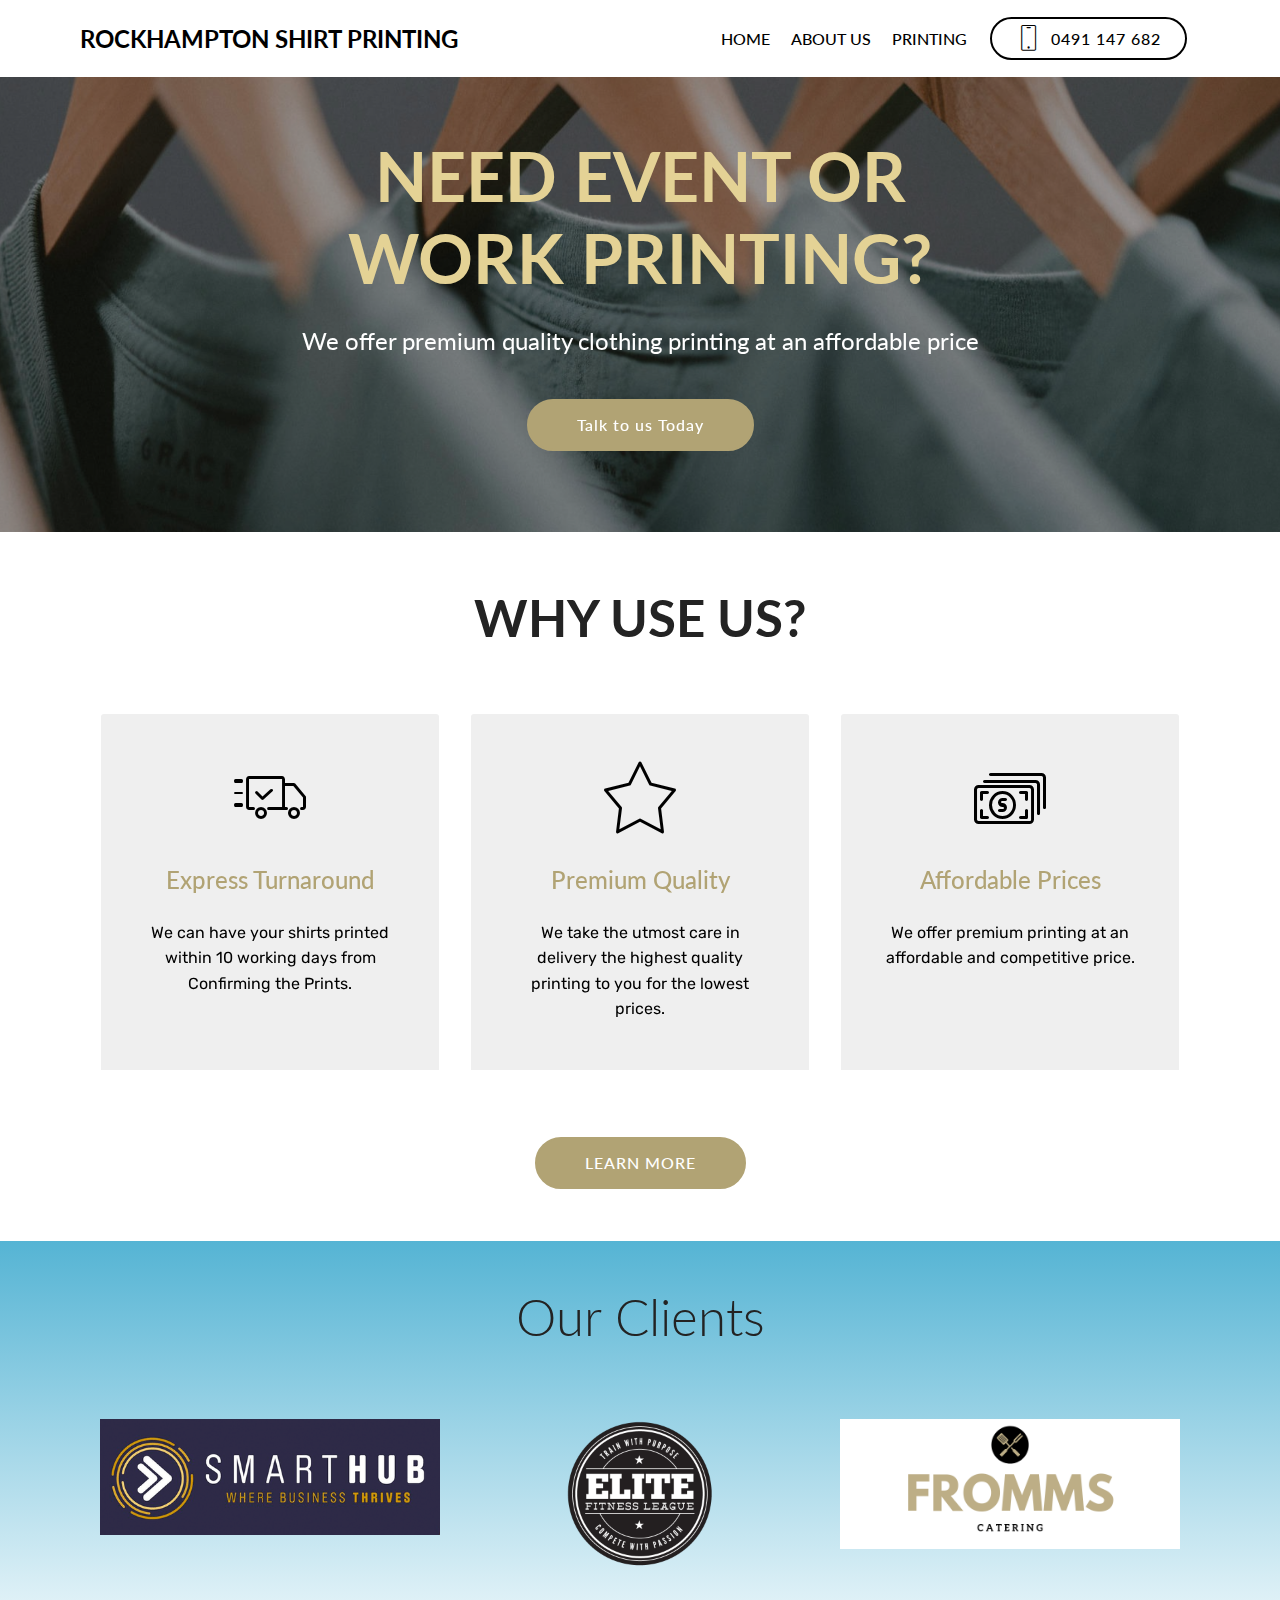
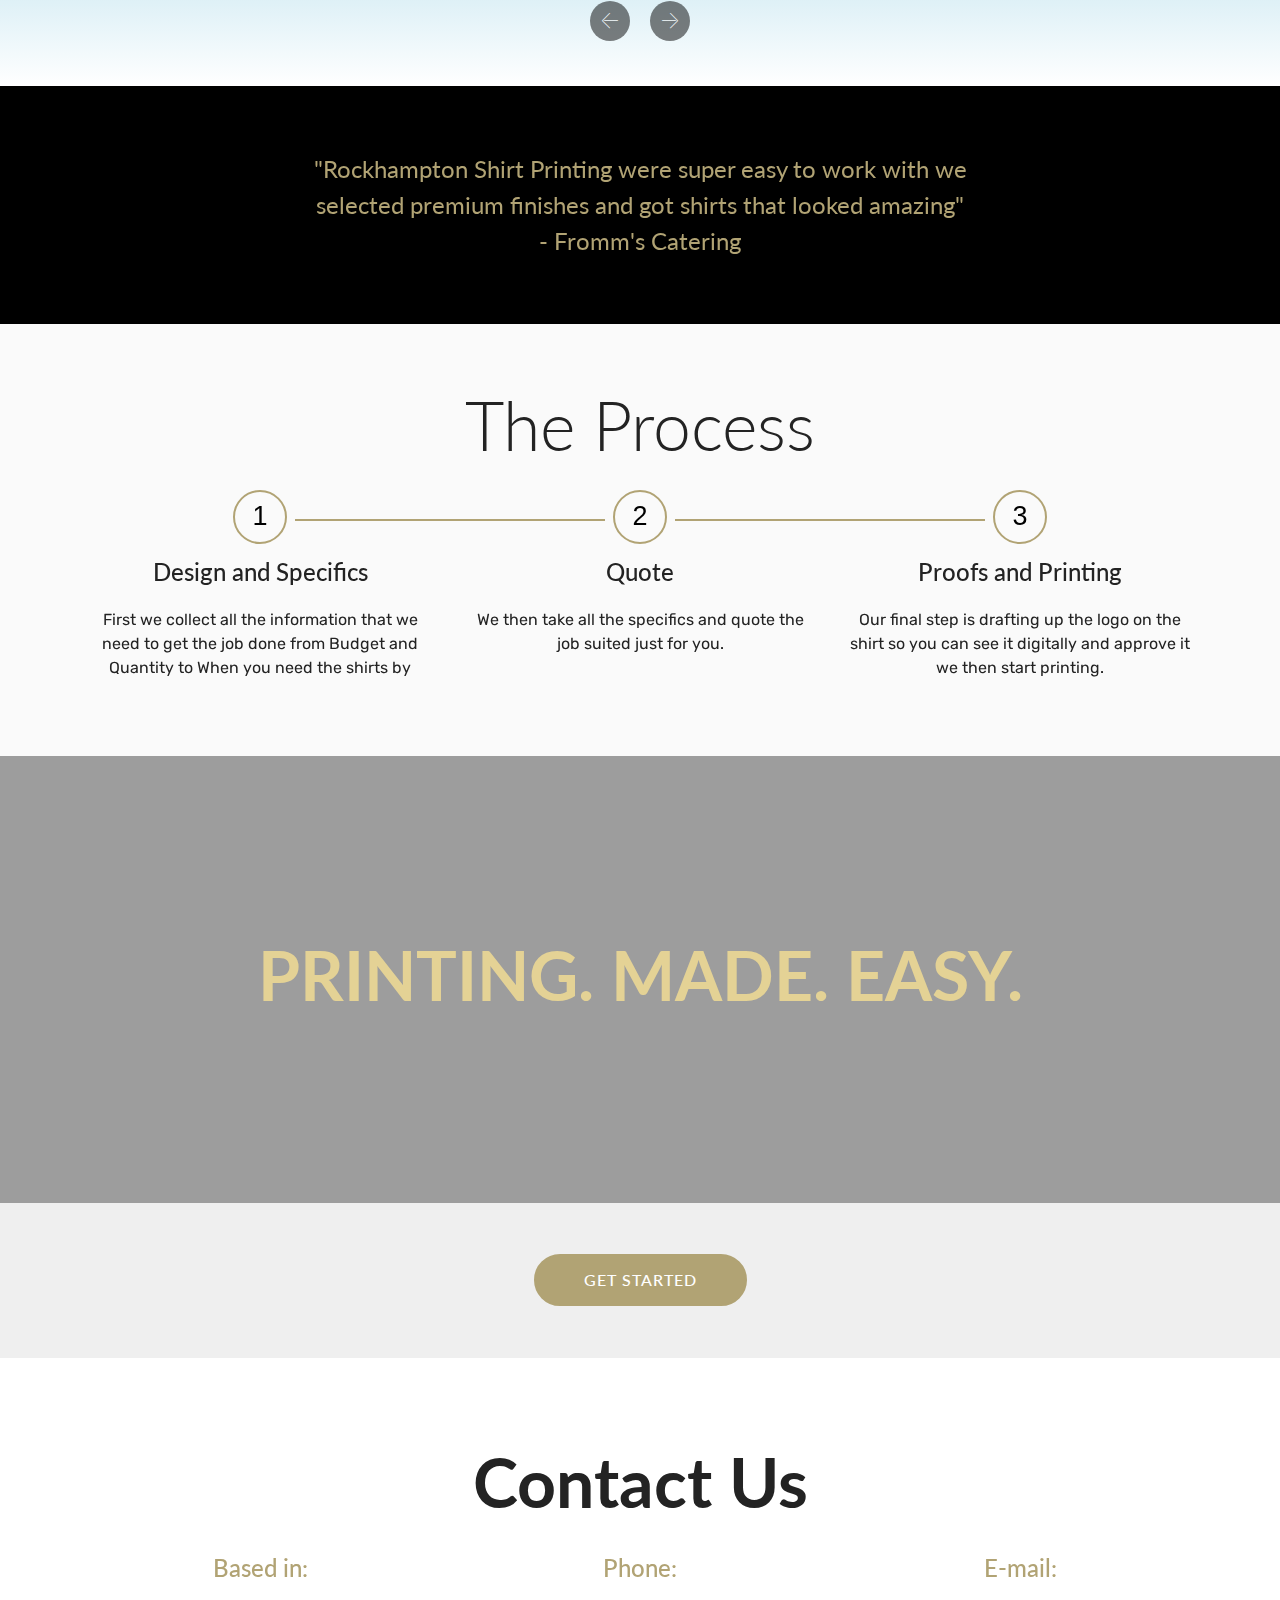
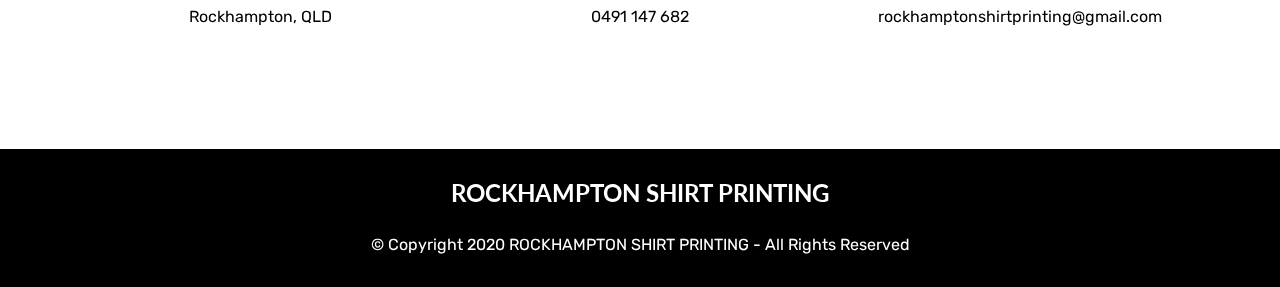
==== home.html @ bf36e2a6 "create github pages" ====
<!DOCTYPE html>
<html  >
<head>
  <!-- Site made with Mobirise Website Builder v4.10.5, https://mobirise.com -->
  <meta charset="UTF-8">
  <meta http-equiv="X-UA-Compatible" content="IE=edge">
  <meta name="generator" content="Mobirise v4.10.5, mobirise.com">
  <meta name="viewport" content="width=device-width, initial-scale=1, minimum-scale=1">
  <link rel="shortcut icon" href="assets/images/cream-with-cassette-tape-music-logo-2-128x128.png" type="image/x-icon">
  <meta name="description" content="Rockhampton Shirt printing we offer premium quality clothing printing at an affordable price. ">
  
  <title>Home</title>
  <link rel="stylesheet" href="assets/web/assets/mobirise-icons/mobirise-icons.css">
  <link rel="stylesheet" href="assets/tether/tether.min.css">
  <link rel="stylesheet" href="assets/bootstrap/css/bootstrap.min.css">
  <link rel="stylesheet" href="assets/bootstrap/css/bootstrap-grid.min.css">
  <link rel="stylesheet" href="assets/bootstrap/css/bootstrap-reboot.min.css">
  <link rel="stylesheet" href="assets/socicon/css/styles.css">
  <link rel="stylesheet" href="assets/dropdown/css/style.css">
  <link rel="stylesheet" href="assets/theme/css/style.css">
  <link rel="stylesheet" href="assets/mobirise/css/mbr-additional.css" type="text/css">
  
  
  
</head>
<body>
  <section class="menu cid-rQZHAtZtnI" once="menu" id="menu2-0">

    

    <nav class="navbar navbar-expand beta-menu navbar-dropdown align-items-center navbar-fixed-top navbar-toggleable-sm">
        <button class="navbar-toggler navbar-toggler-right" type="button" data-toggle="collapse" data-target="#navbarSupportedContent" aria-controls="navbarSupportedContent" aria-expanded="false" aria-label="Toggle navigation">
            <div class="hamburger">
                <span></span>
                <span></span>
                <span></span>
                <span></span>
            </div>
        </button>
        <div class="menu-logo">
            <div class="navbar-brand">
                
                <span class="navbar-caption-wrap"><a class="navbar-caption text-black display-5" href="tel:0491147682">
                        ROCKHAMPTON SHIRT PRINTING</a></span>
            </div>
        </div>
        <div class="collapse navbar-collapse" id="navbarSupportedContent">
            <ul class="navbar-nav nav-dropdown" data-app-modern-menu="true"><li class="nav-item">
                    <a class="nav-link link text-black display-4" href="index.html">
                        HOME</a>
                </li><li class="nav-item">
                    <a class="nav-link link text-black display-4" href="page1.html">
                        ABOUT US</a>
                </li><li class="nav-item"><a class="nav-link link text-black display-4" href="printing.html">PRINTING</a></li></ul>
            <div class="navbar-buttons mbr-section-btn"><a class="btn btn-sm btn-black-outline display-4" href="tel:0491147682">
                    <span class="btn-icon mbri-mobile mbr-iconfont mbr-iconfont-btn">
                    </span>0491 147 682</a></div>
        </div>
    </nav>
</section>

<section class="engine"><a href="https://mobirise.info/z">best html templates</a></section><section class="cid-rQZVCjP8je mbr-parallax-background" id="header2-4">

    

    <div class="mbr-overlay" style="opacity: 0.4; background-color: rgb(0, 0, 0);"></div>

    <div class="container align-center">
        <div class="row justify-content-md-center">
            <div class="mbr-white col-md-10">
                <h1 class="mbr-section-title mbr-bold pb-3 mbr-fonts-style display-1">NEED EVENT OR <br>WORK PRINTING?</h1>
                
                <p class="mbr-text pb-3 mbr-fonts-style display-5">
                    We offer premium quality clothing printing at an affordable price</p>
                <div class="mbr-section-btn"><a class="btn btn-md btn-danger display-4" href="tel:0491147682">Talk to us Today</a></div>
            </div>
        </div>
    </div>
    
</section>

<section class="mbr-section content4 cid-rTy9RBzNFm" id="content4-12">

    

    <div class="container">
        <div class="media-container-row">
            <div class="title col-12 col-md-8">
                <h2 class="align-center pb-3 mbr-fonts-style display-2"><strong>
                    WHY USE US?</strong></h2>
                
                
            </div>
        </div>
    </div>
</section>

<section class="features6 cid-rTy9Dcoib4" id="features6-11">
    
    

    
    <div class="container">
        <div class="media-container-row">

            <div class="card p-3 col-12 col-md-6 col-lg-4">
                <div class="card-img pb-3">
                    <span class="mbr-iconfont mbri-delivery" style="color: rgb(0, 0, 0); fill: rgb(0, 0, 0);"></span>
                </div>
                <div class="card-box">
                    <h4 class="card-title py-3 mbr-fonts-style display-5">
                        Express Turnaround</h4>
                    <p class="mbr-text mbr-fonts-style display-7">
                       We can have your shirts printed within 10 working days from Confirming the Prints.<br><br></p>
                </div>
            </div>

            <div class="card p-3 col-12 col-md-6 col-lg-4">
                <div class="card-img pb-3">
                    <span class="mbr-iconfont mbri-star" style="color: rgb(0, 0, 0); fill: rgb(0, 0, 0);"></span>
                </div>
                <div class="card-box">
                    <h4 class="card-title py-3 mbr-fonts-style display-5">
                        Premium Quality</h4>
                    <p class="mbr-text mbr-fonts-style display-7">
                       We take the utmost care in delivery the highest quality printing to you for the lowest prices.
                    </p>
                </div>
            </div>

            <div class="card p-3 col-12 col-md-6 col-lg-4">
                <div class="card-img pb-3">
                    <span class="mbr-iconfont mbri-cash" style="color: rgb(0, 0, 0); fill: rgb(0, 0, 0);"></span>
                </div>
                <div class="card-box">
                    <h4 class="card-title py-3 mbr-fonts-style display-5">
                        Affordable Prices</h4>
                    <p class="mbr-text mbr-fonts-style display-7">We offer premium printing at an affordable and competitive price.<br><br><br></p>
                </div>
            </div>

            

        </div>

    </div>

</section>

<section class="mbr-section content8 cid-rVrhSCXy9t" id="content8-14">

    

    <div class="container">
        <div class="media-container-row title">
            <div class="col-12 col-md-8">
                <div class="mbr-section-btn align-center"><a class="btn btn-danger display-4" href="page1.html">LEARN MORE</a></div>
            </div>
        </div>
    </div>
</section>

<section class="clients cid-rR0kX2ROZp" data-interval="false" id="clients-a">
      

    
        <div class="container mb-5">
            <div class="media-container-row">
                <div class="col-12 align-center">
                    <h2 class="mbr-section-title pb-3 mbr-fonts-style display-2">
                        Our Clients
                    </h2>
                    
                </div>
            </div>
        </div>

    <div class="container">
        <div class="carousel slide" role="listbox" data-pause="true" data-keyboard="false" data-ride="false" data-interval="false">
            <div class="carousel-inner" data-visible="3">
                
                
                
                
                
            <div class="carousel-item ">
                    <div class="media-container-row">
                        <div class="col-md-12">
                            <div class="wrap-img ">
                                <img src="assets/images/smarthub-logo-500x171.png" class="img-responsive clients-img" alt="" title="">
                            </div>
                        </div>
                    </div>
                </div><div class="carousel-item ">
                    <div class="media-container-row">
                        <div class="col-md-12">
                            <div class="wrap-img ">
                                <img src="assets/images/elite-fitness-league-logo-450x450.png" class="img-responsive clients-img" alt="" title="">
                            </div>
                        </div>
                    </div>
                </div><div class="carousel-item ">
                    <div class="media-container-row">
                        <div class="col-md-12">
                            <div class="wrap-img ">
                                <img src="assets/images/fromms-1-820x312.png" class="img-responsive clients-img" alt="" title="">
                            </div>
                        </div>
                    </div>
                </div></div>
            <div class="carousel-controls">
                <a data-app-prevent-settings="" class="carousel-control carousel-control-prev" role="button" data-slide="prev">
                    <span aria-hidden="true" class="mbri-left mbr-iconfont"></span>
                    <span class="sr-only">Previous</span>
                </a>
                <a data-app-prevent-settings="" class="carousel-control carousel-control-next" role="button" data-slide="next">
                    <span aria-hidden="true" class="mbri-right mbr-iconfont"></span>
                    <span class="sr-only">Next</span>
                </a>
            </div>
        </div>
    </div>
</section>

<section class="mbr-section article content10 cid-rR01tfaq3D" id="content10-5">
    
     

    <div class="container">
        <div class="inner-container" style="width: 66%;">
            <hr class="line" style="width: 43%;">
            <div class="section-text align-center mbr-white mbr-fonts-style display-5">
                    "Rockhampton Shirt Printing were super easy to work with we selected premium finishes and got shirts that looked amazing"<br>- Fromm's Catering</div>
            <hr class="line" style="width: 43%;">
        </div>
    </div>
</section>

<section class="step2 cid-rR01H2SzMa mbr-parallax-background" id="step2-7">

    

    <div class="mbr-overlay" style="opacity: 0.7; background-color: rgb(255, 255, 255);">
    </div>
    
    <div class="container">
        <h2 class="mbr-section-title pb-3 mbr-fonts-style align-center display-1">The Process</h2>
        
        <div class="step-container row justify-content-center">
            <div class="card col-12 col-md-4 separline">
                <div class="step-element">
                    <div class="step-wrapper pb-3">
                        <h3 class="step d-flex align-items-center justify-content-center m-auto">
                            1
                        </h3>
                    </div>          
                    <div class="step-text-content align-center">
                        <h4 class="mbr-step-title pb-3 mbr-fonts-style display-5">Design and Specifics</h4>
                        <p class="mbr-step-text mbr-fonts-style display-7">
                            First we collect all the information that we need to get the job done from Budget and Quantity to When you need the shirts by</p>
                    </div>
                </div>
            </div>

            <div class="card col-12 separline col-md-4">
                <div class="step-element">
                    <div class="step-wrapper pb-3">
                        <h3 class="step d-flex align-items-center justify-content-center m-auto">
                            2
                        </h3>
                    </div>          
                    <div class="step-text-content align-center">
                        <h4 class="mbr-step-title pb-3 mbr-fonts-style display-5">Quote</h4>
                        <p class="mbr-step-text mbr-fonts-style display-7">
                            We then take all the specifics and quote the job suited just for you.</p>
                    </div>
                </div>
            </div>

            <div class="card col-md-4 col-12 separline last-child">
                <div class="step-element">
                    <div class="step-wrapper pb-3">
                        <h3 class="step d-flex align-items-center justify-content-center m-auto">
                            3
                        </h3>
                    </div>          
                    <div class="step-text-content align-center">
                        <h4 class="mbr-step-title pb-3 mbr-fonts-style display-5">Proofs and Printing</h4>
                        <p class="mbr-step-text mbr-fonts-style display-7">Our final step is drafting up the logo on the shirt so you can see it digitally and approve it we then start printing.</p>
                    </div>
                </div>
            </div>

            
            
            
            
            
            
            
            
            
            
            
        </div>
    </div>
</section>

<section class="header1 cid-rVrmODkvET mbr-parallax-background" id="header1-18">

    

    <div class="mbr-overlay" style="opacity: 0.4; background-color: rgb(35, 35, 35);">
    </div>

    <div class="container">
        <div class="row justify-content-md-center">
            <div class="mbr-white col-md-10">
                <h1 class="mbr-section-title align-center mbr-bold pb-3 mbr-fonts-style display-1"><br><br>PRINTING. MADE. EASY.<br><br><br></h1>
                
                
                
            </div>
        </div>
    </div>

</section>

<section class="mbr-section content8 cid-rSelCLTxQx" id="content8-n">

    

    <div class="container">
        <div class="media-container-row title">
            <div class="col-12 col-md-8">
                <div class="mbr-section-btn align-center"><a class="btn btn-danger display-4" href="mailto:rockhamptonshirtprinting@gmail.com">GET STARTED</a></div>
            </div>
        </div>
    </div>
</section>

<section class="mbr-section contacts2 cid-rVrwgtWiXA" id="contacts2-1a">
    <!---->
    
    <!---->
    <!--Overlay-->
    
    <!--Container-->
    <div class="container">
        <div class="row">
            <!--Titles-->
            <div class="title col-12">
                <h2 class="align-left mbr-fonts-style display-1"><strong>
                    Contact Us</strong></h2>
                
            </div>
            <div class="col-12">
                <div class="row justify-content-center">
                    <div class="col-12 col-md-4">
                        <div class="b b-adress">
                            <h5 class="align-left mbr-fonts-style m-0 display-5">
                                Based in:</h5>
                            <p class="mbr-text align-left mbr-fonts-style display-7">
                                Rockhampton, QLD</p>
                        </div>
                    </div>
                    <div class="col-12 col-md-4">
                        <div class="b b-phone">
                            <h5 class="align-left mbr-fonts-style m-0 display-5">
                                Phone:
                            </h5>
                            <p class="mbr-text align-left mbr-fonts-style display-7">
                                0491 147 682
                            </p>
                        </div>
                    </div>
                    <div class="col-12 col-md-4">
                        <div class="b b-mail">
                            <h5 class="align-left mbr-fonts-style m-0 display-5">
                                E-mail:
                            </h5>
                            <p class="mbr-text align-left mbr-fonts-style display-7">
                                rockhamptonshirtprinting@gmail.com
                            </p>
                        </div>
                    </div>
                </div>
            </div>
        </div>
    </div>
</section>

<section class="header1 cid-rR0MFivA97" id="header16-f">

    

    

    <div class="container">
        <div class="row justify-content-md-center">
            <div class="col-md-10 align-center">
                <h1 class="mbr-section-title mbr-bold pb-3 mbr-fonts-style display-5">
                    ROCKHAMPTON SHIRT PRINTING</h1>
                
                
                
            </div>
        </div>
    </div>

</section>

<section once="footers" class="cid-rR0MeZv59n" id="footer7-d">

    

    

    <div class="container">
        <div class="media-container-row align-center mbr-white">
            
            
            <div class="row row-copirayt">
                <p class="mbr-text mb-0 mbr-fonts-style mbr-white align-center display-7">
                    © Copyright 2020 ROCKHAMPTON SHIRT PRINTING - All Rights Reserved
                </p>
            </div>
        </div>
    </div>
</section>


  <script src="assets/web/assets/jquery/jquery.min.js"></script>
  <script src="assets/popper/popper.min.js"></script>
  <script src="assets/tether/tether.min.js"></script>
  <script src="assets/bootstrap/js/bootstrap.min.js"></script>
  <script src="assets/smoothscroll/smooth-scroll.js"></script>
  <script src="assets/touchswipe/jquery.touch-swipe.min.js"></script>
  <script src="assets/parallax/jarallax.min.js"></script>
  <script src="assets/bootstrapcarouselswipe/bootstrap-carousel-swipe.js"></script>
  <script src="assets/mbr-clients-slider/mbr-clients-slider.js"></script>
  <script src="assets/dropdown/js/nav-dropdown.js"></script>
  <script src="assets/dropdown/js/navbar-dropdown.js"></script>
  <script src="assets/theme/js/script.js"></script>
  
  
</body>
</html>
---- assets/web/assets/mobirise-icons/mobirise-icons.css ----
@font-face {
  font-family: 'MobiriseIcons';
  src:  url('mobirise-icons.eot?spat4u');
  src:  url('mobirise-icons.eot?spat4u#iefix') format('embedded-opentype'),
    url('mobirise-icons.ttf?spat4u') format('truetype'),
    url('mobirise-icons.woff?spat4u') format('woff'),
    url('mobirise-icons.svg?spat4u#MobiriseIcons') format('svg');
  font-weight: normal;
  font-style: normal;
}

[class^="mbri-"], [class*=" mbri-"] {
  /* use !important to prevent issues with browser extensions that change fonts */
  font-family: MobiriseIcons !important;
  speak: none;
  font-style: normal;
  font-weight: normal;
  font-variant: normal;
  text-transform: none;
  line-height: 1;

  /* Better Font Rendering =========== */
  -webkit-font-smoothing: antialiased;
  -moz-osx-font-smoothing: grayscale;
}

.mbri-add-submenu:before {
  content: "\e900";
}
.mbri-alert:before {
  content: "\e901";
}
.mbri-align-center:before {
  content: "\e902";
}
.mbri-align-justify:before {
  content: "\e903";
}
.mbri-align-left:before {
  content: "\e904";
}
.mbri-align-right:before {
  content: "\e905";
}
.mbri-android:before {
  content: "\e906";
}
.mbri-apple:before {
  content: "\e907";
}
.mbri-arrow-down:before {
  content: "\e908";
}
.mbri-arrow-next:before {
  content: "\e909";
}
.mbri-arrow-prev:before {
  content: "\e90a";
}
.mbri-arrow-up:before {
  content: "\e90b";
}
.mbri-bold:before {
  content: "\e90c";
}
.mbri-bookmark:before {
  content: "\e90d";
}
.mbri-bootstrap:before {
  content: "\e90e";
}
.mbri-briefcase:before {
  content: "\e90f";
}
.mbri-browse:before {
  content: "\e910";
}
.mbri-bulleted-list:before {
  content: "\e911";
}
.mbri-calendar:before {
  content: "\e912";
}
.mbri-camera:before {
  content: "\e913";
}
.mbri-cart-add:before {
  content: "\e914";
}
.mbri-cart-full:before {
  content: "\e915";
}
.mbri-cash:before {
  content: "\e916";
}
.mbri-change-style:before {
  content: "\e917";
}
.mbri-chat:before {
  content: "\e918";
}
.mbri-clock:before {
  content: "\e919";
}
.mbri-close:before {
  content: "\e91a";
}
.mbri-cloud:before {
  content: "\e91b";
}
.mbri-code:before {
  content: "\e91c";
}
.mbri-contact-form:before {
  content: "\e91d";
}
.mbri-credit-card:before {
  content: "\e91e";
}
.mbri-cursor-click:before {
  content: "\e91f";
}
.mbri-cust-feedback:before {
  content: "\e920";
}
.mbri-database:before {
  content: "\e921";
}
.mbri-delivery:before {
  content: "\e922";
}
.mbri-desktop:before {
  content: "\e923";
}
.mbri-devices:before {
  content: "\e924";
}
.mbri-down:before {
  content: "\e925";
}
.mbri-download:before {
  content: "\e989";
}
.mbri-drag-n-drop:before {
  content: "\e927";
}
.mbri-drag-n-drop2:before {
  content: "\e928";
}
.mbri-edit:before {
  content: "\e929";
}
.mbri-edit2:before {
  content: "\e92a";
}
.mbri-error:before {
  content: "\e92b";
}
.mbri-extension:before {
  content: "\e92c";
}
.mbri-features:before {
  content: "\e92d";
}
.mbri-file:before {
  content: "\e92e";
}
.mbri-flag:before {
  content: "\e92f";
}
.mbri-folder:before {
  content: "\e930";
}
.mbri-gift:before {
  content: "\e931";
}
.mbri-github:before {
  content: "\e932";
}
.mbri-globe:before {
  content: "\e933";
}
.mbri-globe-2:before {
  content: "\e934";
}
.mbri-growing-chart:before {
  content: "\e935";
}
.mbri-hearth:before {
  content: "\e936";
}
.mbri-help:before {
  content: "\e937";
}
.mbri-home:before {
  content: "\e938";
}
.mbri-hot-cup:before {
  content: "\e939";
}
.mbri-idea:before {
  content: "\e93a";
}
.mbri-image-gallery:before {
  content: "\e93b";
}
.mbri-image-slider:before {
  content: "\e93c";
}
.mbri-info:before {
  content: "\e93d";
}
.mbri-italic:before {
  content: "\e93e";
}
.mbri-key:before {
  content: "\e93f";
}
.mbri-laptop:before {
  content: "\e940";
}
.mbri-layers:before {
  content: "\e941";
}
.mbri-left-right:before {
  content: "\e942";
}
.mbri-left:before {
  content: "\e943";
}
.mbri-letter:before {
  content: "\e944";
}
.mbri-like:before {
  content: "\e945";
}
.mbri-link:before {
  content: "\e946";
}
.mbri-lock:before {
  content: "\e947";
}
.mbri-login:before {
  content: "\e948";
}
.mbri-logout:before {
  content: "\e949";
}
.mbri-magic-stick:before {
  content: "\e94a";
}
.mbri-map-pin:before {
  content: "\e94b";
}
.mbri-menu:before {
  content: "\e94c";
}
.mbri-mobile:before {
  content: "\e94d";
}
.mbri-mobile2:before {
  content: "\e94e";
}
.mbri-mobirise:before {
  content: "\e94f";
}
.mbri-more-horizontal:before {
  content: "\e950";
}
.mbri-more-vertical:before {
  content: "\e951";
}
.mbri-music:before {
  content: "\e952";
}
.mbri-new-file:before {
  content: "\e953";
}
.mbri-numbered-list:before {
  content: "\e954";
}
.mbri-opened-folder:before {
  content: "\e955";
}
.mbri-pages:before {
  content: "\e956";
}
.mbri-paper-plane:before {
  content: "\e957";
}
.mbri-paperclip:before {
  content: "\e958";
}
.mbri-photo:before {
  content: "\e959";
}
.mbri-photos:before {
  content: "\e95a";
}
.mbri-pin:before {
  content: "\e95b";
}
.mbri-play:before {
  content: "\e95c";
}
.mbri-plus:before {
  content: "\e95d";
}
.mbri-preview:before {
  content: "\e95e";
}
.mbri-print:before {
  content: "\e95f";
}
.mbri-protect:before {
  content: "\e960";
}
.mbri-question:before {
  content: "\e961";
}
.mbri-quote-left:before {
  content: "\e962";
}
.mbri-quote-right:before {
  content: "\e963";
}
.mbri-refresh:before {
  content: "\e964";
}
.mbri-responsive:before {
  content: "\e965";
}
.mbri-right:before {
  content: "\e966";
}
.mbri-rocket:before {
  content: "\e967";
}
.mbri-sad-face:before {
  content: "\e968";
}
.mbri-sale:before {
  content: "\e969";
}
.mbri-save:before {
  content: "\e96a";
}
.mbri-search:before {
  content: "\e96b";
}
.mbri-setting:before {
  content: "\e96c";
}
.mbri-setting2:before {
  content: "\e96d";
}
.mbri-setting3:before {
  content: "\e96e";
}
.mbri-share:before {
  content: "\e96f";
}
.mbri-shopping-bag:before {
  content: "\e970";
}
.mbri-shopping-basket:before {
  content: "\e971";
}
.mbri-shopping-cart:before {
  content: "\e972";
}
.mbri-sites:before {
  content: "\e973";
}
.mbri-smile-face:before {
  content: "\e974";
}
.mbri-speed:before {
  content: "\e975";
}
.mbri-star:before {
  content: "\e976";
}
.mbri-success:before {
  content: "\e977";
}
.mbri-sun:before {
  content: "\e978";
}
.mbri-sun2:before {
  content: "\e979";
}
.mbri-tablet:before {
  content: "\e97a";
}
.mbri-tablet-vertical:before {
  content: "\e97b";
}
.mbri-target:before {
  content: "\e97c";
}
.mbri-timer:before {
  content: "\e97d";
}
.mbri-to-ftp:before {
  content: "\e97e";
}
.mbri-to-local-drive:before {
  content: "\e97f";
}
.mbri-touch-swipe:before {
  content: "\e980";
}
.mbri-touch:before {
  content: "\e981";
}
.mbri-trash:before {
  content: "\e982";
}
.mbri-underline:before {
  content: "\e983";
}
.mbri-unlink:before {
  content: "\e984";
}
.mbri-unlock:before {
  content: "\e985";
}
.mbri-up-down:before {
  content: "\e986";
}
.mbri-up:before {
  content: "\e987";
}
.mbri-update:before {
  content: "\e988";
}
.mbri-upload:before {
 content: "\e926"; 
}
.mbri-user:before {
  content: "\e98a";
}
.mbri-user2:before {
  content: "\e98b";
}
.mbri-users:before {
  content: "\e98c";
}
.mbri-video:before {
  content: "\e98d";
}
.mbri-video-play:before {
  content: "\e98e";
}
.mbri-watch:before {
  content: "\e98f";
}
.mbri-website-theme:before {
  content: "\e990";
}
.mbri-wifi:before {
  content: "\e991";
}
.mbri-windows:before {
  content: "\e992";
}
.mbri-zoom-out:before {
  content: "\e993";
}
.mbri-redo:before {
  content: "\e994";
}
.mbri-undo:before {
  content: "\e995";
}
---- assets/socicon/css/styles.css ----
@charset "UTF-8";

@font-face {
  font-family: "socicon";
  src:url("../fonts/socicon.eot");
  src:url("../fonts/socicon.eot?#iefix") format("embedded-opentype"),
    url("../fonts/socicon.woff") format("woff"),
    url("../fonts/socicon.ttf") format("truetype"),
    url("../fonts/socicon.svg#socicon") format("svg");
  font-weight: normal;
  font-style: normal;

}

[data-icon]:before {
  font-family: "socicon" !important;
  content: attr(data-icon);
  font-style: normal !important;
  font-weight: normal !important;
  font-variant: normal !important;
  text-transform: none !important;
  speak: none;
  line-height: 1;
  -webkit-font-smoothing: antialiased;
  -moz-osx-font-smoothing: grayscale;
}

[class^="socicon-"]:before,
[class*=" socicon-"]:before {
  font-family: "socicon" !important;
  font-style: normal !important;
  font-weight: normal !important;
  font-variant: normal !important;
  text-transform: none !important;
  speak: none;
  line-height: 1;
  -webkit-font-smoothing: antialiased;
  -moz-osx-font-smoothing: grayscale;
}

.socicon-modelmayhem:before {
  content: "\e000";
}
.socicon-mixcloud:before {
  content: "\e001";
}
.socicon-drupal:before {
  content: "\e002";
}
.socicon-swarm:before {
  content: "\e003";
}
.socicon-istock:before {
  content: "\e004";
}
.socicon-yammer:before {
  content: "\e005";
}
.socicon-ello:before {
  content: "\e006";
}
.socicon-stackoverflow:before {
  content: "\e007";
}
.socicon-persona:before {
  content: "\e008";
}
.socicon-triplej:before {
  content: "\e009";
}
.socicon-houzz:before {
  content: "\e00a";
}
.socicon-rss:before {
  content: "\e00b";
}
.socicon-paypal:before {
  content: "\e00c";
}
.socicon-odnoklassniki:before {
  content: "\e00d";
}
.socicon-airbnb:before {
  content: "\e00e";
}
.socicon-periscope:before {
  content: "\e00f";
}
.socicon-outlook:before {
  content: "\e010";
}
.socicon-coderwall:before {
  content: "\e011";
}
.socicon-tripadvisor:before {
  content: "\e012";
}
.socicon-appnet:before {
  content: "\e013";
}
.socicon-goodreads:before {
  content: "\e014";
}
.socicon-tripit:before {
  content: "\e015";
}
.socicon-lanyrd:before {
  content: "\e016";
}
.socicon-slideshare:before {
  content: "\e017";
}
.socicon-buffer:before {
  content: "\e018";
}
.socicon-disqus:before {
  content: "\e019";
}
.socicon-vkontakte:before {
  content: "\e01a";
}
.socicon-whatsapp:before {
  content: "\e01b";
}
.socicon-patreon:before {
  content: "\e01c";
}
.socicon-storehouse:before {
  content: "\e01d";
}
.socicon-pocket:before {
  content: "\e01e";
}
.socicon-mail:before {
  content: "\e01f";
}
.socicon-blogger:before {
  content: "\e020";
}
.socicon-technorati:before {
  content: "\e021";
}
.socicon-reddit:before {
  content: "\e022";
}
.socicon-dribbble:before {
  content: "\e023";
}
.socicon-stumbleupon:before {
  content: "\e024";
}
.socicon-digg:before {
  content: "\e025";
}
.socicon-envato:before {
  content: "\e026";
}
.socicon-behance:before {
  content: "\e027";
}
.socicon-delicious:before {
  content: "\e028";
}
.socicon-deviantart:before {
  content: "\e029";
}
.socicon-forrst:before {
  content: "\e02a";
}
.socicon-play:before {
  content: "\e02b";
}
.socicon-zerply:before {
  content: "\e02c";
}
.socicon-wikipedia:before {
  content: "\e02d";
}
.socicon-apple:before {
  content: "\e02e";
}
.socicon-flattr:before {
  content: "\e02f";
}
.socicon-github:before {
  content: "\e030";
}
.socicon-renren:before {
  content: "\e031";
}
.socicon-friendfeed:before {
  content: "\e032";
}
.socicon-newsvine:before {
  content: "\e033";
}
.socicon-identica:before {
  content: "\e034";
}
.socicon-bebo:before {
  content: "\e035";
}
.socicon-zynga:before {
  content: "\e036";
}
.socicon-steam:before {
  content: "\e037";
}
.socicon-xbox:before {
  content: "\e038";
}
.socicon-windows:before {
  content: "\e039";
}
.socicon-qq:before {
  content: "\e03a";
}
.socicon-douban:before {
  content: "\e03b";
}
.socicon-meetup:before {
  content: "\e03c";
}
.socicon-playstation:before {
  content: "\e03d";
}
.socicon-android:before {
  content: "\e03e";
}
.socicon-snapchat:before {
  content: "\e03f";
}
.socicon-twitter:before {
  content: "\e040";
}
.socicon-facebook:before {
  content: "\e041";
}
.socicon-googleplus:before {
  content: "\e042";
}
.socicon-pinterest:before {
  content: "\e043";
}
.socicon-foursquare:before {
  content: "\e044";
}
.socicon-yahoo:before {
  content: "\e045";
}
.socicon-skype:before {
  content: "\e046";
}
.socicon-yelp:before {
  content: "\e047";
}
.socicon-feedburner:before {
  content: "\e048";
}
.socicon-linkedin:before {
  content: "\e049";
}
.socicon-viadeo:before {
  content: "\e04a";
}
.socicon-xing:before {
  content: "\e04b";
}
.socicon-myspace:before {
  content: "\e04c";
}
.socicon-soundcloud:before {
  content: "\e04d";
}
.socicon-spotify:before {
  content: "\e04e";
}
.socicon-grooveshark:before {
  content: "\e04f";
}
.socicon-lastfm:before {
  content: "\e050";
}
.socicon-youtube:before {
  content: "\e051";
}
.socicon-vimeo:before {
  content: "\e052";
}
.socicon-dailymotion:before {
  content: "\e053";
}
.socicon-vine:before {
  content: "\e054";
}
.socicon-flickr:before {
  content: "\e055";
}
.socicon-500px:before {
  content: "\e056";
}
.socicon-wordpress:before {
  content: "\e058";
}
.socicon-tumblr:before {
  content: "\e059";
}
.socicon-twitch:before {
  content: "\e05a";
}
.socicon-8tracks:before {
  content: "\e05b";
}
.socicon-amazon:before {
  content: "\e05c";
}
.socicon-icq:before {
  content: "\e05d";
}
.socicon-smugmug:before {
  content: "\e05e";
}
.socicon-ravelry:before {
  content: "\e05f";
}
.socicon-weibo:before {
  content: "\e060";
}
.socicon-baidu:before {
  content: "\e061";
}
.socicon-angellist:before {
  content: "\e062";
}
.socicon-ebay:before {
  content: "\e063";
}
.socicon-imdb:before {
  content: "\e064";
}
.socicon-stayfriends:before {
  content: "\e065";
}
.socicon-residentadvisor:before {
  content: "\e066";
}
.socicon-google:before {
  content: "\e067";
}
.socicon-yandex:before {
  content: "\e068";
}
.socicon-sharethis:before {
  content: "\e069";
}
.socicon-bandcamp:before {
  content: "\e06a";
}
.socicon-itunes:before {
  content: "\e06b";
}
.socicon-deezer:before {
  content: "\e06c";
}
.socicon-telegram:before {
  content: "\e06e";
}
.socicon-openid:before {
  content: "\e06f";
}
.socicon-amplement:before {
  content: "\e070";
}
.socicon-viber:before {
  content: "\e071";
}
.socicon-zomato:before {
  content: "\e072";
}
.socicon-draugiem:before {
  content: "\e074";
}
.socicon-endomodo:before {
  content: "\e075";
}
.socicon-filmweb:before {
  content: "\e076";
}
.socicon-stackexchange:before {
  content: "\e077";
}
.socicon-wykop:before {
  content: "\e078";
}
.socicon-teamspeak:before {
  content: "\e079";
}
.socicon-teamviewer:before {
  content: "\e07a";
}
.socicon-ventrilo:before {
  content: "\e07b";
}
.socicon-younow:before {
  content: "\e07c";
}
.socicon-raidcall:before {
  content: "\e07d";
}
.socicon-mumble:before {
  content: "\e07e";
}
.socicon-medium:before {
  content: "\e06d";
}
.socicon-bebee:before {
  content: "\e07f";
}
.socicon-hitbox:before {
  content: "\e080";
}
.socicon-reverbnation:before {
  content: "\e081";
}
.socicon-formulr:before {
  content: "\e082";
}
.socicon-instagram:before {
  content: "\e057";
}
.socicon-battlenet:before {
  content: "\e083";
}
.socicon-chrome:before {
  content: "\e084";
}
.socicon-discord:before {
  content: "\e086";
}
.socicon-issuu:before {
  content: "\e087";
}
.socicon-macos:before {
  content: "\e088";
}
.socicon-firefox:before {
  content: "\e089";
}
.socicon-opera:before {
  content: "\e08d";
}
.socicon-keybase:before {
  content: "\e090";
}
.socicon-alliance:before {
  content: "\e091";
}
.socicon-livejournal:before {
  content: "\e092";
}
.socicon-googlephotos:before {
  content: "\e093";
}
.socicon-horde:before {
  content: "\e094";
}
.socicon-etsy:before {
  content: "\e095";
}
.socicon-zapier:before {
  content: "\e096";
}
.socicon-google-scholar:before {
  content: "\e097";
}
.socicon-researchgate:before {
  content: "\e098";
}
.socicon-wechat:before {
  content: "\e099";
}
.socicon-strava:before {
  content: "\e09a";
}
.socicon-line:before {
  content: "\e09b";
}
.socicon-lyft:before {
  content: "\e09c";
}
.socicon-uber:before {
  content: "\e09d";
}
.socicon-songkick:before {
  content: "\e09e";
}
.socicon-viewbug:before {
  content: "\e09f";
}
.socicon-googlegroups:before {
  content: "\e0a0";
}
.socicon-quora:before {
  content: "\e073";
}
.socicon-diablo:before {
  content: "\e085";
}
.socicon-blizzard:before {
  content: "\e0a1";
}
.socicon-hearthstone:before {
  content: "\e08b";
}
.socicon-heroes:before {
  content: "\e08a";
}
.socicon-overwatch:before {
  content: "\e08c";
}
.socicon-warcraft:before {
  content: "\e08e";
}
.socicon-starcraft:before {
  content: "\e08f";
}
.socicon-beam:before {
  content: "\e0a2";
}
.socicon-curse:before {
  content: "\e0a3";
}
.socicon-player:before {
  content: "\e0a4";
}
.socicon-streamjar:before {
  content: "\e0a5";
}
.socicon-nintendo:before {
  content: "\e0a6";
}
.socicon-hellocoton:before {
  content: "\e0a7";
}
---- assets/dropdown/css/style.css ----
.navbar-dropdown {
  left: 0;
  padding: 0;
  position: absolute;
  right: 0;
  top: 0;
  transition: all 0.45s ease;
  z-index: 1030;
  background: #282828; }
  .navbar-dropdown .navbar-logo {
    margin-right: 0.8rem;
    transition: margin 0.3s ease-in-out;
    vertical-align: middle; }
    .navbar-dropdown .navbar-logo img {
      height: 3.125rem;
      transition: all 0.3s ease-in-out; }
    .navbar-dropdown .navbar-logo.mbr-iconfont {
      font-size: 3.125rem;
      line-height: 3.125rem; }
  .navbar-dropdown .navbar-caption {
    font-weight: 700;
    white-space: normal;
    vertical-align: -4px;
    line-height: 3.125rem !important; }
    .navbar-dropdown .navbar-caption, .navbar-dropdown .navbar-caption:hover {
      color: inherit;
      text-decoration: none; }
  .navbar-dropdown .mbr-iconfont + .navbar-caption {
    vertical-align: -1px; }
  .navbar-dropdown.navbar-fixed-top {
    position: fixed; }
  .navbar-dropdown .navbar-brand span {
    vertical-align: -4px; }
  .navbar-dropdown.bg-color.transparent {
    background: none; }
  .navbar-dropdown.navbar-short .navbar-brand {
    padding: 0.625rem 0; }
    .navbar-dropdown.navbar-short .navbar-brand span {
      vertical-align: -1px; }
  .navbar-dropdown.navbar-short .navbar-caption {
    line-height: 2.375rem !important;
    vertical-align: -2px; }
  .navbar-dropdown.navbar-short .navbar-logo {
    margin-right: 0.5rem; }
    .navbar-dropdown.navbar-short .navbar-logo img {
      height: 2.375rem; }
    .navbar-dropdown.navbar-short .navbar-logo.mbr-iconfont {
      font-size: 2.375rem;
      line-height: 2.375rem; }
  .navbar-dropdown.navbar-short .mbr-table-cell {
    height: 3.625rem; }
  .navbar-dropdown .navbar-close {
    left: 0.6875rem;
    position: fixed;
    top: 0.75rem;
    z-index: 1000; }
  .navbar-dropdown .hamburger-icon {
    content: "";
    display: inline-block;
    vertical-align: middle;
    width: 16px;
    -webkit-box-shadow: 0 -6px 0 1px #282828,0 0 0 1px #282828,0 6px 0 1px #282828;
    -moz-box-shadow: 0 -6px 0 1px #282828,0 0 0 1px #282828,0 6px 0 1px #282828;
    box-shadow: 0 -6px 0 1px #282828,0 0 0 1px #282828,0 6px 0 1px #282828; }

.dropdown-menu .dropdown-toggle[data-toggle="dropdown-submenu"]::after {
  border-bottom: 0.35em solid transparent;
  border-left: 0.35em solid;
  border-right: 0;
  border-top: 0.35em solid transparent;
  margin-left: 0.3rem; }

.dropdown-menu .dropdown-item:focus {
  outline: 0; }

.nav-dropdown {
  font-size: 0.75rem;
  font-weight: 500;
  height: auto !important; }
  .nav-dropdown .nav-btn {
    padding-left: 1rem; }
  .nav-dropdown .link {
    margin: .667em 1.667em;
    font-weight: 500;
    padding: 0;
    transition: color .2s ease-in-out; }
    .nav-dropdown .link.dropdown-toggle {
      margin-right: 2.583em; }
      .nav-dropdown .link.dropdown-toggle::after {
        margin-left: .25rem;
        border-top: 0.35em solid;
        border-right: 0.35em solid transparent;
        border-left: 0.35em solid transparent;
        border-bottom: 0; }
      .nav-dropdown .link.dropdown-toggle[aria-expanded="true"] {
        margin: 0;
        padding: 0.667em 3.263em  0.667em 1.667em; }
  .nav-dropdown .link::after,
  .nav-dropdown .dropdown-item::after {
    color: inherit; }
  .nav-dropdown .btn {
    font-size: 0.75rem;
    font-weight: 700;
    letter-spacing: 0;
    margin-bottom: 0;
    padding-left: 1.25rem;
    padding-right: 1.25rem; }
  .nav-dropdown .dropdown-menu {
    border-radius: 0;
    border: 0;
    left: 0;
    margin: 0;
    padding-bottom: 1.25rem;
    padding-top: 1.25rem;
    position: relative; }
  .nav-dropdown .dropdown-submenu {
    margin-left: 0.125rem;
    top: 0; }
  .nav-dropdown .dropdown-item {
    font-weight: 500;
    line-height: 2;
    padding: 0.3846em 4.615em 0.3846em 1.5385em;
    position: relative;
    transition: color .2s ease-in-out, background-color .2s ease-in-out; }
    .nav-dropdown .dropdown-item::after {
      margin-top: -0.3077em;
      position: absolute;
      right: 1.1538em;
      top: 50%; }
    .nav-dropdown .dropdown-item:focus, .nav-dropdown .dropdown-item:hover {
      background: none; }

@media (max-width: 767px) {
  .nav-dropdown.navbar-toggleable-sm {
    bottom: 0;
    display: none;
    left: 0;
    overflow-x: hidden;
    position: fixed;
    top: 0;
    transform: translateX(-100%);
    -ms-transform: translateX(-100%);
    -webkit-transform: translateX(-100%);
    width: 18.75rem;
    z-index: 999; } }
.nav-dropdown.navbar-toggleable-xl {
  bottom: 0;
  display: none;
  left: 0;
  overflow-x: hidden;
  position: fixed;
  top: 0;
  transform: translateX(-100%);
  -ms-transform: translateX(-100%);
  -webkit-transform: translateX(-100%);
  width: 18.75rem;
  z-index: 999; }

.nav-dropdown-sm {
  display: block !important;
  overflow-x: hidden;
  overflow: auto;
  padding-top: 3.875rem; }
  .nav-dropdown-sm::after {
    content: "";
    display: block;
    height: 3rem;
    width: 100%; }
  .nav-dropdown-sm.collapse.in ~ .navbar-close {
    display: block !important; }
  .nav-dropdown-sm.collapsing, .nav-dropdown-sm.collapse.in {
    transform: translateX(0);
    -ms-transform: translateX(0);
    -webkit-transform: translateX(0);
    transition: all 0.25s ease-out;
    -webkit-transition: all 0.25s ease-out;
    background: #282828; }
  .nav-dropdown-sm.collapsing[aria-expanded="false"] {
    transform: translateX(-100%);
    -ms-transform: translateX(-100%);
    -webkit-transform: translateX(-100%); }
  .nav-dropdown-sm .nav-item {
    display: block;
    margin-left: 0 !important;
    padding-left: 0; }
  .nav-dropdown-sm .link,
  .nav-dropdown-sm .dropdown-item {
    border-top: 1px dotted rgba(255, 255, 255, 0.1);
    font-size: 0.8125rem;
    line-height: 1.6;
    margin: 0 !important;
    padding: 0.875rem 2.4rem 0.875rem 1.5625rem !important;
    position: relative;
    white-space: normal; }
    .nav-dropdown-sm .link:focus, .nav-dropdown-sm .link:hover,
    .nav-dropdown-sm .dropdown-item:focus,
    .nav-dropdown-sm .dropdown-item:hover {
      background: rgba(0, 0, 0, 0.2) !important;
      color: #c0a375; }
  .nav-dropdown-sm .nav-btn {
    position: relative;
    padding: 1.5625rem 1.5625rem 0 1.5625rem; }
    .nav-dropdown-sm .nav-btn::before {
      border-top: 1px dotted rgba(255, 255, 255, 0.1);
      content: "";
      left: 0;
      position: absolute;
      top: 0;
      width: 100%; }
    .nav-dropdown-sm .nav-btn + .nav-btn {
      padding-top: 0.625rem; }
      .nav-dropdown-sm .nav-btn + .nav-btn::before {
        display: none; }
  .nav-dropdown-sm .btn {
    padding: 0.625rem 0; }
  .nav-dropdown-sm .dropdown-toggle[data-toggle="dropdown-submenu"]::after {
    margin-left: .25rem;
    border-top: 0.35em solid;
    border-right: 0.35em solid transparent;
    border-left: 0.35em solid transparent;
    border-bottom: 0; }
  .nav-dropdown-sm .dropdown-toggle[data-toggle="dropdown-submenu"][aria-expanded="true"]::after {
    border-top: 0;
    border-right: 0.35em solid transparent;
    border-left: 0.35em solid transparent;
    border-bottom: 0.35em solid; }
  .nav-dropdown-sm .dropdown-menu {
    margin: 0;
    padding: 0;
    position: relative;
    top: 0;
    left: 0;
    width: 100%;
    border: 0;
    float: none;
    border-radius: 0;
    background: none; }
  .nav-dropdown-sm .dropdown-submenu {
    left: 100%;
    margin-left: 0.125rem;
    margin-top: -1.25rem;
    top: 0; }

.navbar-toggleable-sm .nav-dropdown .dropdown-menu {
  position: absolute; }

.navbar-toggleable-sm .nav-dropdown .dropdown-submenu {
  left: 100%;
  margin-left: 0.125rem;
  margin-top: -1.25rem;
  top: 0; }

.navbar-toggleable-sm.opened .nav-dropdown .dropdown-menu {
  position: relative; }

.navbar-toggleable-sm.opened .nav-dropdown .dropdown-submenu {
  left: 0;
  margin-left: 00rem;
  margin-top: 0rem;
  top: 0; }

.is-builder .nav-dropdown.collapsing {
  transition: none !important; }

/*# sourceMappingURL=style.css.map */
---- assets/theme/css/style.css ----
/*!
 * Mobirise v4 theme (https://mobirise.com/)
 * Copyright 2017 Mobirise
 */
section {
  background-color: #eeeeee; }

section,
.container,
.container-fluid {
  position: relative;
  word-wrap: break-word; }

a.mbr-iconfont:hover {
  text-decoration: none; }

.article .lead p, .article .lead ul, .article .lead ol, .article .lead pre, .article .lead blockquote {
  margin-bottom: 0; }

a {
  font-style: normal;
  font-weight: 400;
  cursor: pointer; }
  a, a:hover {
    text-decoration: none; }

figure {
  margin-bottom: 0; }

body {
  color: #232323; }

h1, h2, h3, h4, h5, h6,
.h1, .h2, .h3, .h4, .h5, .h6,
.display-1, .display-2, .display-3, .display-4 {
  line-height: 1;
  word-break: break-word;
  word-wrap: break-word; }

b, strong {
  font-weight: bold; }

blockquote {
  padding: 10px 0 10px 20px;
  position: relative;
  border-left: 2px solid;
  border-color: #ff3366; }

input:-webkit-autofill, input:-webkit-autofill:hover, input:-webkit-autofill:focus, input:-webkit-autofill:active {
  transition-delay: 9999s;
  transition-property: background-color, color; }

textarea[type="hidden"] {
  display: none; }

body {
  position: relative; }

section {
  background-position: 50% 50%;
  background-repeat: no-repeat;
  background-size: cover; }
  section .mbr-background-video,
  section .mbr-background-video-preview {
    position: absolute;
    bottom: 0;
    left: 0;
    right: 0;
    top: 0; }

.hidden {
  visibility: hidden; }

.mbr-z-index20 {
  z-index: 20; }

/*! Base colors */
.mbr-white {
  color: #ffffff; }

.mbr-black {
  color: #000000; }

.mbr-bg-white {
  background-color: #ffffff; }

.mbr-bg-black {
  background-color: #000000; }

/*! Text-aligns */
.align-left {
  text-align: left; }

.align-center {
  text-align: center; }

.align-right {
  text-align: right; }

@media (max-width: 767px) {
  .align-left, .align-center, .align-right, .mbr-section-btn, .mbr-section-title {
    text-align: center; } }
/*! Font-weight  */
.mbr-light {
  font-weight: 300; }

.mbr-regular {
  font-weight: 400; }

.mbr-semibold {
  font-weight: 500; }

.mbr-bold {
  font-weight: 700; }

/*! Media  */
.media-size-item {
  -webkit-flex: 1 1 auto;
  -moz-flex: 1 1 auto;
  -ms-flex: 1 1 auto;
  -o-flex: 1 1 auto;
  flex: 1 1 auto; }

.media-content {
  -webkit-flex-basis: 100%;
  flex-basis: 100%; }

.media-container-row {
  display: -ms-flexbox;
  display: -webkit-flex;
  display: flex;
  -webkit-flex-direction: row;
  -ms-flex-direction: row;
  flex-direction: row;
  -webkit-flex-wrap: wrap;
  -ms-flex-wrap: wrap;
  flex-wrap: wrap;
  -webkit-justify-content: center;
  -ms-flex-pack: center;
  justify-content: center;
  -webkit-align-content: center;
  -ms-flex-line-pack: center;
  align-content: center;
  -webkit-align-items: start;
  -ms-flex-align: start;
  align-items: start; }
  .media-container-row .media-size-item {
    width: 400px; }

.media-container-column {
  display: -ms-flexbox;
  display: -webkit-flex;
  display: flex;
  -webkit-flex-direction: column;
  -ms-flex-direction: column;
  flex-direction: column;
  -webkit-flex-wrap: wrap;
  -ms-flex-wrap: wrap;
  flex-wrap: wrap;
  -webkit-justify-content: center;
  -ms-flex-pack: center;
  justify-content: center;
  -webkit-align-content: center;
  -ms-flex-line-pack: center;
  align-content: center;
  -webkit-align-items: stretch;
  -ms-flex-align: stretch;
  align-items: stretch; }
  .media-container-column > * {
    width: 100%; }

@media (min-width: 992px) {
  .media-container-row {
    -webkit-flex-wrap: nowrap;
    -ms-flex-wrap: nowrap;
    flex-wrap: nowrap; } }
figure {
  overflow: hidden; }

figure[mbr-media-size] {
  transition: width 0.1s; }

.mbr-figure img, .mbr-figure iframe {
  display: block;
  width: 100%; }

.card {
  background-color: transparent;
  border: none; }

.card-box {
  width: 100%; }

.card-img {
  text-align: center;
  flex-shrink: 0;
  -webkit-flex-shrink: 0; }

.media {
  max-width: 100%;
  margin: 0 auto; }

.mbr-figure {
  -ms-flex-item-align: center;
  -ms-grid-row-align: center;
  -webkit-align-self: center;
  align-self: center; }

.media-container > div {
  max-width: 100%; }

.mbr-figure img, .card-img img {
  width: 100%; }

@media (max-width: 991px) {
  .media-size-item {
    width: auto !important; }

  .media {
    width: auto; }

  .mbr-figure {
    width: 100% !important; } }
/*! Buttons */
.mbr-section-btn {
  margin-left: -.25rem;
  margin-right: -.25rem;
  font-size: 0; }

nav .mbr-section-btn {
  margin-left: 0rem;
  margin-right: 0rem; }

/*! Btn icon margin */
.btn .mbr-iconfont, .btn.btn-sm .mbr-iconfont {
  cursor: pointer;
  margin-right: 0.5rem; }

.btn.btn-md .mbr-iconfont, .btn.btn-md .mbr-iconfont {
  margin-right: 0.8rem; }

.mbr-regular {
  font-weight: 400; }

.mbr-semibold {
  font-weight: 500; }

.mbr-bold {
  font-weight: 700; }

[type="submit"] {
  -webkit-appearance: none; }

/*! Full-screen */
.mbr-fullscreen .mbr-overlay {
  min-height: 100vh; }

.mbr-fullscreen {
  display: flex;
  display: -webkit-flex;
  display: -moz-flex;
  display: -ms-flex;
  display: -o-flex;
  align-items: center;
  -webkit-align-items: center;
  min-height: 100vh;
  padding-top: 3rem;
  padding-bottom: 3rem; }

/*! Map */
.map {
  height: 25rem;
  position: relative; }
  .map iframe {
    width: 100%;
    height: 100%; }

/* Form */
.form-asterisk {
  font-family: initial;
  position: absolute;
  top: -2px;
  font-weight: normal; }

/*! Scroll to top arrow */
.mbr-arrow-up {
  bottom: 25px;
  right: 90px;
  position: fixed;
  text-align: right;
  z-index: 5000;
  color: #ffffff;
  font-size: 32px;
  transform: rotate(180deg);
  -webkit-transform: rotate(180deg); }

.mbr-arrow-up a {
  background: rgba(0, 0, 0, 0.2);
  border-radius: 3px;
  color: #fff;
  display: inline-block;
  height: 60px;
  width: 60px;
  outline-style: none !important;
  position: relative;
  text-decoration: none;
  transition: all .3s ease-in-out;
  cursor: pointer;
  text-align: center; }
  .mbr-arrow-up a:hover {
    background-color: rgba(0, 0, 0, 0.4); }
  .mbr-arrow-up a i {
    line-height: 60px; }

.mbr-arrow-up-icon {
  display: block;
  color: #fff; }

.mbr-arrow-up-icon::before {
  content: "\203a";
  display: inline-block;
  font-family: serif;
  font-size: 32px;
  line-height: 1;
  font-style: normal;
  position: relative;
  top: 6px;
  left: -4px;
  -webkit-transform: rotate(-90deg);
  transform: rotate(-90deg); }

/*! Arrow Down */
.mbr-arrow {
  position: absolute;
  bottom: 45px;
  left: 50%;
  width: 60px;
  height: 60px;
  cursor: pointer;
  background-color: rgba(80, 80, 80, 0.5);
  border-radius: 50%;
  -webkit-transform: translateX(-50%);
  transform: translateX(-50%); }
  .mbr-arrow > a {
    display: inline-block;
    text-decoration: none;
    outline-style: none;
    -webkit-animation: arrowdown 1.7s ease-in-out infinite;
    animation: arrowdown 1.7s ease-in-out infinite; }
    .mbr-arrow > a > i {
      position: absolute;
      top: -2px;
      left: 15px;
      font-size: 2rem; }

@keyframes arrowdown {
  0% {
    transform: translateY(0px);
    -webkit-transform: translateY(0px); }
  50% {
    transform: translateY(-5px);
    -webkit-transform: translateY(-5px); }
  100% {
    transform: translateY(0px);
    -webkit-transform: translateY(0px); } }
@-webkit-keyframes arrowdown {
  0% {
    transform: translateY(0px);
    -webkit-transform: translateY(0px); }
  50% {
    transform: translateY(-5px);
    -webkit-transform: translateY(-5px); }
  100% {
    transform: translateY(0px);
    -webkit-transform: translateY(0px); } }
@media (max-width: 500px) {
  .mbr-arrow-up {
    left: 50%;
    right: auto;
    transform: translateX(-50%) rotate(180deg);
    -webkit-transform: translateX(-50%) rotate(180deg); } }
/*Gradients animation*/
@keyframes gradient-animation {
  from {
    background-position: 0% 100%;
    animation-timing-function: ease-in-out; }
  to {
    background-position: 100% 0%;
    animation-timing-function: ease-in-out; } }
@-webkit-keyframes gradient-animation {
  from {
    background-position: 0% 100%;
    animation-timing-function: ease-in-out; }
  to {
    background-position: 100% 0%;
    animation-timing-function: ease-in-out; } }
.bg-gradient {
  background-size: 200% 200%;
  animation: gradient-animation 5s infinite alternate;
  -webkit-animation: gradient-animation 5s infinite alternate; }

.menu .navbar-brand {
  display: -webkit-flex; }
  .menu .navbar-brand span {
    display: flex;
    display: -webkit-flex; }
  .menu .navbar-brand .navbar-caption-wrap {
    display: -webkit-flex; }
  .menu .navbar-brand .navbar-logo img {
    display: -webkit-flex; }
@media (min-width: 768px) and (max-width: 991px) {
  .menu .navbar-toggleable-sm .navbar-nav {
    display: -webkit-box;
    display: -webkit-flex;
    display: -ms-flexbox; } }
@media (max-width: 991px) {
  .menu .navbar-collapse {
    max-height: 93.5vh; }
    .menu .navbar-collapse.show {
      overflow: auto; } }
@media (min-width: 992px) {
  .menu .navbar-nav.nav-dropdown {
    display: -webkit-flex; }
  .menu .navbar-toggleable-sm .navbar-collapse {
    display: -webkit-flex !important; } }
@media (max-width: 767px) {
  .menu .navbar-collapse {
    max-height: 80vh; } }

.navbar {
  display: -webkit-flex;
  -webkit-flex-wrap: wrap;
  -webkit-align-items: center;
  -webkit-justify-content: space-between; }

.navbar-collapse {
  -webkit-flex-basis: 100%;
  -webkit-flex-grow: 1;
  -webkit-align-items: center; }

.nav-dropdown .link {
  padding: .667em 1.667em !important;
  margin: 0 !important; }

.nav {
  display: -webkit-flex;
  -webkit-flex-wrap: wrap; }

.row {
  display: -webkit-flex;
  -webkit-flex-wrap: wrap; }

.justify-content-center {
  -webkit-justify-content: center; }

.form-inline {
  display: -webkit-flex;
  -webkit-flex-flow: row wrap;
  -webkit-align-items: center; }

.card-wrapper {
  -webkit-flex: 1; }

.carousel-control {
  z-index: 10;
  display: -webkit-flex;
  -webkit-align-items: center;
  -webkit-justify-content: center; }

.carousel-controls {
  display: -webkit-flex; }

.media {
  display: -webkit-flex; }

.form-group:focus {
  outline: none; }

.jq-selectbox__select {
  padding: 1.07em .5em;
  position: absolute;
  top: 0;
  left: 0;
  width: 100%; }

.jq-selectbox__dropdown {
  position: absolute;
  top: 100% !important;
  left: 0 !important;
  width: 100% !important; }

.jq-selectbox__trigger-arrow {
  transform: translateY(-50%); }

.jq-selectbox li {
  padding: 1.07em .5em; }

input[type="range"] {
  padding-left: 0 !important;
  padding-right: 0 !important; }

.modal-dialog, .modal-content {
  height: 100%; }

.modal-dialog .carousel-inner {
  height: 100%;
  height: -webkit-fill-available;
  height: fill-available; }

.carousel-item {
  text-align: center; }

.carousel-item img {
  margin: auto; }

/*# sourceMappingURL=style.css.map */
.engine {
	position: absolute;
	text-indent: -2400px;
	text-align: center;
	padding: 0;
	top: 0;
	left: -2400px;
}
---- assets/mobirise/css/mbr-additional.css ----
@import url(https://fonts.googleapis.com/css?family=Lato:100,100i,300,300i,400,400i,700,700i,900,900i);
@import url(https://fonts.googleapis.com/css?family=Rubik:300,300i,400,400i,500,500i,700,700i,900,900i);





body {
  font-style: normal;
  line-height: 1.5;
}
.mbr-section-title {
  font-style: normal;
  line-height: 1.2;
}
.mbr-section-subtitle {
  line-height: 1.3;
}
.mbr-text {
  font-style: normal;
  line-height: 1.6;
}
.display-1 {
  font-family: 'Lato', sans-serif;
  font-size: 4.25rem;
}
.display-1 > .mbr-iconfont {
  font-size: 6.8rem;
}
.display-2 {
  font-family: 'Lato', sans-serif;
  font-size: 3.2rem;
}
.display-2 > .mbr-iconfont {
  font-size: 5.12rem;
}
.display-4 {
  font-family: 'Lato', sans-serif;
  font-size: 1rem;
}
.display-4 > .mbr-iconfont {
  font-size: 1.6rem;
}
.display-5 {
  font-family: 'Lato', sans-serif;
  font-size: 1.5rem;
}
.display-5 > .mbr-iconfont {
  font-size: 2.4rem;
}
.display-7 {
  font-family: 'Rubik', sans-serif;
  font-size: 1rem;
}
.display-7 > .mbr-iconfont {
  font-size: 1.6rem;
}
/* ---- Fluid typography for mobile devices ---- */
/* 1.4 - font scale ratio ( bootstrap == 1.42857 ) */
/* 100vw - current viewport width */
/* (48 - 20)  48 == 48rem == 768px, 20 == 20rem == 320px(minimal supported viewport) */
/* 0.65 - min scale variable, may vary */
@media (max-width: 768px) {
  .display-1 {
    font-size: 3.4rem;
    font-size: calc( 2.1374999999999997rem + (4.25 - 2.1374999999999997) * ((100vw - 20rem) / (48 - 20)));
    line-height: calc( 1.4 * (2.1374999999999997rem + (4.25 - 2.1374999999999997) * ((100vw - 20rem) / (48 - 20))));
  }
  .display-2 {
    font-size: 2.56rem;
    font-size: calc( 1.77rem + (3.2 - 1.77) * ((100vw - 20rem) / (48 - 20)));
    line-height: calc( 1.4 * (1.77rem + (3.2 - 1.77) * ((100vw - 20rem) / (48 - 20))));
  }
  .display-4 {
    font-size: 0.8rem;
    font-size: calc( 1rem + (1 - 1) * ((100vw - 20rem) / (48 - 20)));
    line-height: calc( 1.4 * (1rem + (1 - 1) * ((100vw - 20rem) / (48 - 20))));
  }
  .display-5 {
    font-size: 1.2rem;
    font-size: calc( 1.175rem + (1.5 - 1.175) * ((100vw - 20rem) / (48 - 20)));
    line-height: calc( 1.4 * (1.175rem + (1.5 - 1.175) * ((100vw - 20rem) / (48 - 20))));
  }
}
/* Buttons */
.btn {
  font-weight: 500;
  border-width: 2px;
  font-style: normal;
  letter-spacing: 1px;
  margin: .4rem .8rem;
  white-space: normal;
  -webkit-transition: all 0.3s ease-in-out;
  -moz-transition: all 0.3s ease-in-out;
  transition: all 0.3s ease-in-out;
  display: inline-flex;
  align-items: center;
  justify-content: center;
  word-break: break-word;
  -webkit-align-items: center;
  -webkit-justify-content: center;
  display: -webkit-inline-flex;
  padding: 1rem 3rem;
  border-radius: 3px;
}
.btn-sm {
  font-weight: 500;
  letter-spacing: 1px;
  -webkit-transition: all 0.3s ease-in-out;
  -moz-transition: all 0.3s ease-in-out;
  transition: all 0.3s ease-in-out;
  padding: 0.6rem 1.5rem;
  border-radius: 3px;
}
.btn-md {
  font-weight: 500;
  letter-spacing: 1px;
  margin: .4rem .8rem !important;
  -webkit-transition: all 0.3s ease-in-out;
  -moz-transition: all 0.3s ease-in-out;
  transition: all 0.3s ease-in-out;
  padding: 1rem 3rem;
  border-radius: 3px;
}
.btn-lg {
  font-weight: 500;
  letter-spacing: 1px;
  margin: .4rem .8rem !important;
  -webkit-transition: all 0.3s ease-in-out;
  -moz-transition: all 0.3s ease-in-out;
  transition: all 0.3s ease-in-out;
  padding: 1.2rem 3.2rem;
  border-radius: 3px;
}
.bg-primary {
  background-color: #149dcc !important;
}
.bg-success {
  background-color: #e4d295 !important;
}
.bg-info {
  background-color: #000000 !important;
}
.bg-warning {
  background-color: #ffffff !important;
}
.bg-danger {
  background-color: #b1a374 !important;
}
.btn-primary,
.btn-primary:active {
  background-color: #149dcc !important;
  border-color: #149dcc !important;
  color: #ffffff !important;
}
.btn-primary:hover,
.btn-primary:focus,
.btn-primary.focus,
.btn-primary.active {
  color: #ffffff !important;
  background-color: #0d6786 !important;
  border-color: #0d6786 !important;
}
.btn-primary.disabled,
.btn-primary:disabled {
  color: #ffffff !important;
  background-color: #0d6786 !important;
  border-color: #0d6786 !important;
}
.btn-secondary,
.btn-secondary:active {
  background-color: #ff0505 !important;
  border-color: #ff0505 !important;
  color: #ffffff !important;
}
.btn-secondary:hover,
.btn-secondary:focus,
.btn-secondary.focus,
.btn-secondary.active {
  color: #ffffff !important;
  background-color: #b70000 !important;
  border-color: #b70000 !important;
}
.btn-secondary.disabled,
.btn-secondary:disabled {
  color: #ffffff !important;
  background-color: #b70000 !important;
  border-color: #b70000 !important;
}
.btn-info,
.btn-info:active {
  background-color: #000000 !important;
  border-color: #000000 !important;
  color: #ffffff !important;
}
.btn-info:hover,
.btn-info:focus,
.btn-info.focus,
.btn-info.active {
  color: #ffffff !important;
  background-color: #000000 !important;
  border-color: #000000 !important;
}
.btn-info.disabled,
.btn-info:disabled {
  color: #ffffff !important;
  background-color: #000000 !important;
  border-color: #000000 !important;
}
.btn-success,
.btn-success:active {
  background-color: #e4d295 !important;
  border-color: #e4d295 !important;
  color: #615119 !important;
}
.btn-success:hover,
.btn-success:focus,
.btn-success.focus,
.btn-success.active {
  color: #615119 !important;
  background-color: #d4b858 !important;
  border-color: #d4b858 !important;
}
.btn-success.disabled,
.btn-success:disabled {
  color: #615119 !important;
  background-color: #d4b858 !important;
  border-color: #d4b858 !important;
}
.btn-warning,
.btn-warning:active {
  background-color: #ffffff !important;
  border-color: #ffffff !important;
  color: #808080 !important;
}
.btn-warning:hover,
.btn-warning:focus,
.btn-warning.focus,
.btn-warning.active {
  color: #808080 !important;
  background-color: #d9d9d9 !important;
  border-color: #d9d9d9 !important;
}
.btn-warning.disabled,
.btn-warning:disabled {
  color: #808080 !important;
  background-color: #d9d9d9 !important;
  border-color: #d9d9d9 !important;
}
.btn-danger,
.btn-danger:active {
  background-color: #b1a374 !important;
  border-color: #b1a374 !important;
  color: #ffffff !important;
}
.btn-danger:hover,
.btn-danger:focus,
.btn-danger.focus,
.btn-danger.active {
  color: #ffffff !important;
  background-color: #8b7d4e !important;
  border-color: #8b7d4e !important;
}
.btn-danger.disabled,
.btn-danger:disabled {
  color: #ffffff !important;
  background-color: #8b7d4e !important;
  border-color: #8b7d4e !important;
}
.btn-white {
  color: #333333 !important;
}
.btn-white,
.btn-white:active {
  background-color: #ffffff !important;
  border-color: #ffffff !important;
  color: #808080 !important;
}
.btn-white:hover,
.btn-white:focus,
.btn-white.focus,
.btn-white.active {
  color: #808080 !important;
  background-color: #d9d9d9 !important;
  border-color: #d9d9d9 !important;
}
.btn-white.disabled,
.btn-white:disabled {
  color: #808080 !important;
  background-color: #d9d9d9 !important;
  border-color: #d9d9d9 !important;
}
.btn-black,
.btn-black:active {
  background-color: #333333 !important;
  border-color: #333333 !important;
  color: #ffffff !important;
}
.btn-black:hover,
.btn-black:focus,
.btn-black.focus,
.btn-black.active {
  color: #ffffff !important;
  background-color: #0d0d0d !important;
  border-color: #0d0d0d !important;
}
.btn-black.disabled,
.btn-black:disabled {
  color: #ffffff !important;
  background-color: #0d0d0d !important;
  border-color: #0d0d0d !important;
}
.btn-primary-outline,
.btn-primary-outline:active {
  background: none;
  border-color: #0b566f;
  color: #0b566f;
}
.btn-primary-outline:hover,
.btn-primary-outline:focus,
.btn-primary-outline.focus,
.btn-primary-outline.active {
  color: #ffffff;
  background-color: #149dcc;
  border-color: #149dcc;
}
.btn-primary-outline.disabled,
.btn-primary-outline:disabled {
  color: #ffffff !important;
  background-color: #149dcc !important;
  border-color: #149dcc !important;
}
.btn-secondary-outline,
.btn-secondary-outline:active {
  background: none;
  border-color: #9e0000;
  color: #9e0000;
}
.btn-secondary-outline:hover,
.btn-secondary-outline:focus,
.btn-secondary-outline.focus,
.btn-secondary-outline.active {
  color: #ffffff;
  background-color: #ff0505;
  border-color: #ff0505;
}
.btn-secondary-outline.disabled,
.btn-secondary-outline:disabled {
  color: #ffffff !important;
  background-color: #ff0505 !important;
  border-color: #ff0505 !important;
}
.btn-info-outline,
.btn-info-outline:active {
  background: none;
  border-color: #000000;
  color: #000000;
}
.btn-info-outline:hover,
.btn-info-outline:focus,
.btn-info-outline.focus,
.btn-info-outline.active {
  color: #ffffff;
  background-color: #000000;
  border-color: #000000;
}
.btn-info-outline.disabled,
.btn-info-outline:disabled {
  color: #ffffff !important;
  background-color: #000000 !important;
  border-color: #000000 !important;
}
.btn-success-outline,
.btn-success-outline:active {
  background: none;
  border-color: #cfaf44;
  color: #cfaf44;
}
.btn-success-outline:hover,
.btn-success-outline:focus,
.btn-success-outline.focus,
.btn-success-outline.active {
  color: #615119;
  background-color: #e4d295;
  border-color: #e4d295;
}
.btn-success-outline.disabled,
.btn-success-outline:disabled {
  color: #615119 !important;
  background-color: #e4d295 !important;
  border-color: #e4d295 !important;
}
.btn-warning-outline,
.btn-warning-outline:active {
  background: none;
  border-color: #cccccc;
  color: #cccccc;
}
.btn-warning-outline:hover,
.btn-warning-outline:focus,
.btn-warning-outline.focus,
.btn-warning-outline.active {
  color: #808080;
  background-color: #ffffff;
  border-color: #ffffff;
}
.btn-warning-outline.disabled,
.btn-warning-outline:disabled {
  color: #808080 !important;
  background-color: #ffffff !important;
  border-color: #ffffff !important;
}
.btn-danger-outline,
.btn-danger-outline:active {
  background: none;
  border-color: #7a6e45;
  color: #7a6e45;
}
.btn-danger-outline:hover,
.btn-danger-outline:focus,
.btn-danger-outline.focus,
.btn-danger-outline.active {
  color: #ffffff;
  background-color: #b1a374;
  border-color: #b1a374;
}
.btn-danger-outline.disabled,
.btn-danger-outline:disabled {
  color: #ffffff !important;
  background-color: #b1a374 !important;
  border-color: #b1a374 !important;
}
.btn-black-outline,
.btn-black-outline:active {
  background: none;
  border-color: #000000;
  color: #000000;
}
.btn-black-outline:hover,
.btn-black-outline:focus,
.btn-black-outline.focus,
.btn-black-outline.active {
  color: #ffffff;
  background-color: #333333;
  border-color: #333333;
}
.btn-black-outline.disabled,
.btn-black-outline:disabled {
  color: #ffffff !important;
  background-color: #333333 !important;
  border-color: #333333 !important;
}
.btn-white-outline,
.btn-white-outline:active,
.btn-white-outline.active {
  background: none;
  border-color: #ffffff;
  color: #ffffff;
}
.btn-white-outline:hover,
.btn-white-outline:focus,
.btn-white-outline.focus {
  color: #333333;
  background-color: #ffffff;
  border-color: #ffffff;
}
.text-primary {
  color: #149dcc !important;
}
.text-secondary {
  color: #ff0505 !important;
}
.text-success {
  color: #e4d295 !important;
}
.text-info {
  color: #000000 !important;
}
.text-warning {
  color: #ffffff !important;
}
.text-danger {
  color: #b1a374 !important;
}
.text-white {
  color: #ffffff !important;
}
.text-black {
  color: #000000 !important;
}
a.text-primary:hover,
a.text-primary:focus {
  color: #0b566f !important;
}
a.text-secondary:hover,
a.text-secondary:focus {
  color: #9e0000 !important;
}
a.text-success:hover,
a.text-success:focus {
  color: #cfaf44 !important;
}
a.text-info:hover,
a.text-info:focus {
  color: #000000 !important;
}
a.text-warning:hover,
a.text-warning:focus {
  color: #cccccc !important;
}
a.text-danger:hover,
a.text-danger:focus {
  color: #7a6e45 !important;
}
a.text-white:hover,
a.text-white:focus {
  color: #b3b3b3 !important;
}
a.text-black:hover,
a.text-black:focus {
  color: #4d4d4d !important;
}
.alert-success {
  background-color: #70c770;
}
.alert-info {
  background-color: #000000;
}
.alert-warning {
  background-color: #ffffff;
}
.alert-danger {
  background-color: #b1a374;
}
.mbr-section-btn a.btn:not(.btn-form) {
  border-radius: 100px;
}
.mbr-section-btn a.btn:not(.btn-form):hover,
.mbr-section-btn a.btn:not(.btn-form):focus {
  box-shadow: none !important;
}
.mbr-section-btn a.btn:not(.btn-form):hover,
.mbr-section-btn a.btn:not(.btn-form):focus {
  box-shadow: 0 10px 40px 0 rgba(0, 0, 0, 0.2) !important;
  -webkit-box-shadow: 0 10px 40px 0 rgba(0, 0, 0, 0.2) !important;
}
.mbr-gallery-filter li a {
  border-radius: 100px !important;
}
.mbr-gallery-filter li.active .btn {
  background-color: #149dcc;
  border-color: #149dcc;
  color: #ffffff;
}
.mbr-gallery-filter li.active .btn:focus {
  box-shadow: none;
}
.nav-tabs .nav-link {
  border-radius: 100px !important;
}
.btn-form {
  border-radius: 0;
}
.btn-form:hover {
  cursor: pointer;
}
a,
a:hover {
  color: #149dcc;
}
.mbr-plan-header.bg-primary .mbr-plan-subtitle,
.mbr-plan-header.bg-primary .mbr-plan-price-desc {
  color: #b4e6f8;
}
.mbr-plan-header.bg-success .mbr-plan-subtitle,
.mbr-plan-header.bg-success .mbr-plan-price-desc {
  color: #ffffff;
}
.mbr-plan-header.bg-info .mbr-plan-subtitle,
.mbr-plan-header.bg-info .mbr-plan-price-desc {
  color: #b3b3b3;
}
.mbr-plan-header.bg-warning .mbr-plan-subtitle,
.mbr-plan-header.bg-warning .mbr-plan-price-desc {
  color: #ffffff;
}
.mbr-plan-header.bg-danger .mbr-plan-subtitle,
.mbr-plan-header.bg-danger .mbr-plan-price-desc {
  color: #dfd9c6;
}
/* Scroll to top button*/
.scrollToTop_wraper {
  display: none;
}
#scrollToTop a i:before {
  content: '';
  position: absolute;
  height: 40%;
  top: 25%;
  background: #fff;
  width: 2px;
  left: calc(50% - 1px);
}
#scrollToTop a i:after {
  content: '';
  position: absolute;
  display: block;
  border-top: 2px solid #fff;
  border-right: 2px solid #fff;
  width: 40%;
  height: 40%;
  left: 30%;
  bottom: 30%;
  transform: rotate(135deg);
  -webkit-transform: rotate(135deg);
}
/* Others*/
.note-check a[data-value=Rubik] {
  font-style: normal;
}
.mbr-arrow a {
  color: #ffffff;
}
@media (max-width: 767px) {
  .mbr-arrow {
    display: none;
  }
}
.form-control-label {
  position: relative;
  cursor: pointer;
  margin-bottom: .357em;
  padding: 0;
}
.alert {
  color: #ffffff;
  border-radius: 0;
  border: 0;
  font-size: .875rem;
  line-height: 1.5;
  margin-bottom: 1.875rem;
  padding: 1.25rem;
  position: relative;
}
.alert.alert-form::after {
  background-color: inherit;
  bottom: -7px;
  content: "";
  display: block;
  height: 14px;
  left: 50%;
  margin-left: -7px;
  position: absolute;
  transform: rotate(45deg);
  width: 14px;
  -webkit-transform: rotate(45deg);
}
.form-control {
  background-color: #f5f5f5;
  box-shadow: none;
  color: #565656;
  font-family: 'Rubik', sans-serif;
  font-size: 1rem;
  line-height: 1.43;
  min-height: 3.5em;
  padding: 1.07em .5em;
}
.form-control > .mbr-iconfont {
  font-size: 1.6rem;
}
.form-control,
.form-control:focus {
  border: 1px solid #e8e8e8;
}
.form-active .form-control:invalid {
  border-color: red;
}
.mbr-overlay {
  background-color: #000;
  bottom: 0;
  left: 0;
  opacity: .5;
  position: absolute;
  right: 0;
  top: 0;
  z-index: 0;
  pointer-events: none;
}
blockquote {
  font-style: italic;
  padding: 10px 0 10px 20px;
  font-size: 1.09rem;
  position: relative;
  border-color: #149dcc;
  border-width: 3px;
}
ul,
ol,
pre,
blockquote {
  margin-bottom: 2.3125rem;
}
pre {
  background: #f4f4f4;
  padding: 10px 24px;
  white-space: pre-wrap;
}
.inactive {
  -webkit-user-select: none;
  -moz-user-select: none;
  -ms-user-select: none;
  user-select: none;
  pointer-events: none;
  -webkit-user-drag: none;
  user-drag: none;
}
.mbr-section__comments .row {
  justify-content: center;
  -webkit-justify-content: center;
}
/* Forms */
.mbr-form .btn {
  margin: .4rem 0;
}
.mbr-form .input-group-btn a.btn {
  border-radius: 100px !important;
}
.mbr-form .input-group-btn a.btn:hover {
  box-shadow: 0 10px 40px 0 rgba(0, 0, 0, 0.2);
}
.mbr-form .input-group-btn button[type="submit"] {
  border-radius: 100px !important;
  padding: 1rem 3rem;
}
.mbr-form .input-group-btn button[type="submit"]:hover {
  box-shadow: 0 10px 40px 0 rgba(0, 0, 0, 0.2);
}
.form2 .form-control {
  border-top-left-radius: 100px;
  border-bottom-left-radius: 100px;
}
.form2 .input-group-btn a.btn {
  border-top-left-radius: 0 !important;
  border-bottom-left-radius: 0 !important;
}
.form2 .input-group-btn button[type="submit"] {
  border-top-left-radius: 0 !important;
  border-bottom-left-radius: 0 !important;
}
.form3 input[type="email"] {
  border-radius: 100px !important;
}
@media (max-width: 349px) {
  .form2 input[type="email"] {
    border-radius: 100px !important;
  }
  .form2 .input-group-btn a.btn {
    border-radius: 100px !important;
  }
  .form2 .input-group-btn button[type="submit"] {
    border-radius: 100px !important;
  }
}
@media (max-width: 767px) {
  .btn {
    font-size: .75rem !important;
  }
  .btn .mbr-iconfont {
    font-size: 1rem !important;
  }
}
/* Social block */
.btn-social {
  font-size: 20px;
  border-radius: 50%;
  padding: 0;
  width: 44px;
  height: 44px;
  line-height: 44px;
  text-align: center;
  position: relative;
  border: 2px solid #c0a375;
  border-color: #149dcc;
  color: #232323;
  cursor: pointer;
}
.btn-social i {
  top: 0;
  line-height: 44px;
  width: 44px;
}
.btn-social:hover {
  color: #fff;
  background: #149dcc;
}
.btn-social + .btn {
  margin-left: .1rem;
}
/* Footer */
.mbr-footer-content li::before,
.mbr-footer .mbr-contacts li::before {
  background: #149dcc;
}
.mbr-footer-content li a:hover,
.mbr-footer .mbr-contacts li a:hover {
  color: #149dcc;
}
.footer3 input[type="email"],
.footer4 input[type="email"] {
  border-radius: 100px !important;
}
.footer3 .input-group-btn a.btn,
.footer4 .input-group-btn a.btn {
  border-radius: 100px !important;
}
.footer3 .input-group-btn button[type="submit"],
.footer4 .input-group-btn button[type="submit"] {
  border-radius: 100px !important;
}
/* Headers*/
.header13 .form-inline input[type="email"],
.header14 .form-inline input[type="email"] {
  border-radius: 100px;
}
.header13 .form-inline input[type="text"],
.header14 .form-inline input[type="text"] {
  border-radius: 100px;
}
.header13 .form-inline input[type="tel"],
.header14 .form-inline input[type="tel"] {
  border-radius: 100px;
}
.header13 .form-inline a.btn,
.header14 .form-inline a.btn {
  border-radius: 100px;
}
.header13 .form-inline button,
.header14 .form-inline button {
  border-radius: 100px !important;
}
.offset-1 {
  margin-left: 8.33333%;
}
.offset-2 {
  margin-left: 16.66667%;
}
.offset-3 {
  margin-left: 25%;
}
.offset-4 {
  margin-left: 33.33333%;
}
.offset-5 {
  margin-left: 41.66667%;
}
.offset-6 {
  margin-left: 50%;
}
.offset-7 {
  margin-left: 58.33333%;
}
.offset-8 {
  margin-left: 66.66667%;
}
.offset-9 {
  margin-left: 75%;
}
.offset-10 {
  margin-left: 83.33333%;
}
.offset-11 {
  margin-left: 91.66667%;
}
@media (min-width: 576px) {
  .offset-sm-0 {
    margin-left: 0%;
  }
  .offset-sm-1 {
    margin-left: 8.33333%;
  }
  .offset-sm-2 {
    margin-left: 16.66667%;
  }
  .offset-sm-3 {
    margin-left: 25%;
  }
  .offset-sm-4 {
    margin-left: 33.33333%;
  }
  .offset-sm-5 {
    margin-left: 41.66667%;
  }
  .offset-sm-6 {
    margin-left: 50%;
  }
  .offset-sm-7 {
    margin-left: 58.33333%;
  }
  .offset-sm-8 {
    margin-left: 66.66667%;
  }
  .offset-sm-9 {
    margin-left: 75%;
  }
  .offset-sm-10 {
    margin-left: 83.33333%;
  }
  .offset-sm-11 {
    margin-left: 91.66667%;
  }
}
@media (min-width: 768px) {
  .offset-md-0 {
    margin-left: 0%;
  }
  .offset-md-1 {
    margin-left: 8.33333%;
  }
  .offset-md-2 {
    margin-left: 16.66667%;
  }
  .offset-md-3 {
    margin-left: 25%;
  }
  .offset-md-4 {
    margin-left: 33.33333%;
  }
  .offset-md-5 {
    margin-left: 41.66667%;
  }
  .offset-md-6 {
    margin-left: 50%;
  }
  .offset-md-7 {
    margin-left: 58.33333%;
  }
  .offset-md-8 {
    margin-left: 66.66667%;
  }
  .offset-md-9 {
    margin-left: 75%;
  }
  .offset-md-10 {
    margin-left: 83.33333%;
  }
  .offset-md-11 {
    margin-left: 91.66667%;
  }
}
@media (min-width: 992px) {
  .offset-lg-0 {
    margin-left: 0%;
  }
  .offset-lg-1 {
    margin-left: 8.33333%;
  }
  .offset-lg-2 {
    margin-left: 16.66667%;
  }
  .offset-lg-3 {
    margin-left: 25%;
  }
  .offset-lg-4 {
    margin-left: 33.33333%;
  }
  .offset-lg-5 {
    margin-left: 41.66667%;
  }
  .offset-lg-6 {
    margin-left: 50%;
  }
  .offset-lg-7 {
    margin-left: 58.33333%;
  }
  .offset-lg-8 {
    margin-left: 66.66667%;
  }
  .offset-lg-9 {
    margin-left: 75%;
  }
  .offset-lg-10 {
    margin-left: 83.33333%;
  }
  .offset-lg-11 {
    margin-left: 91.66667%;
  }
}
@media (min-width: 1200px) {
  .offset-xl-0 {
    margin-left: 0%;
  }
  .offset-xl-1 {
    margin-left: 8.33333%;
  }
  .offset-xl-2 {
    margin-left: 16.66667%;
  }
  .offset-xl-3 {
    margin-left: 25%;
  }
  .offset-xl-4 {
    margin-left: 33.33333%;
  }
  .offset-xl-5 {
    margin-left: 41.66667%;
  }
  .offset-xl-6 {
    margin-left: 50%;
  }
  .offset-xl-7 {
    margin-left: 58.33333%;
  }
  .offset-xl-8 {
    margin-left: 66.66667%;
  }
  .offset-xl-9 {
    margin-left: 75%;
  }
  .offset-xl-10 {
    margin-left: 83.33333%;
  }
  .offset-xl-11 {
    margin-left: 91.66667%;
  }
}
.navbar-toggler {
  -webkit-align-self: flex-start;
  -ms-flex-item-align: start;
  align-self: flex-start;
  padding: 0.25rem 0.75rem;
  font-size: 1.25rem;
  line-height: 1;
  background: transparent;
  border: 1px solid transparent;
  -webkit-border-radius: 0.25rem;
  border-radius: 0.25rem;
}
.navbar-toggler:focus,
.navbar-toggler:hover {
  text-decoration: none;
}
.navbar-toggler-icon {
  display: inline-block;
  width: 1.5em;
  height: 1.5em;
  vertical-align: middle;
  content: "";
  background: no-repeat center center;
  -webkit-background-size: 100% 100%;
  -o-background-size: 100% 100%;
  background-size: 100% 100%;
}
.navbar-toggler-left {
  position: absolute;
  left: 1rem;
}
.navbar-toggler-right {
  position: absolute;
  right: 1rem;
}
@media (max-width: 575px) {
  .navbar-toggleable .navbar-nav .dropdown-menu {
    position: static;
    float: none;
  }
  .navbar-toggleable > .container {
    padding-right: 0;
    padding-left: 0;
  }
}
@media (min-width: 576px) {
  .navbar-toggleable {
    -webkit-box-orient: horizontal;
    -webkit-box-direction: normal;
    -webkit-flex-direction: row;
    -ms-flex-direction: row;
    flex-direction: row;
    -webkit-flex-wrap: nowrap;
    -ms-flex-wrap: nowrap;
    flex-wrap: nowrap;
    -webkit-box-align: center;
    -webkit-align-items: center;
    -ms-flex-align: center;
    align-items: center;
  }
  .navbar-toggleable .navbar-nav {
    -webkit-box-orient: horizontal;
    -webkit-box-direction: normal;
    -webkit-flex-direction: row;
    -ms-flex-direction: row;
    flex-direction: row;
  }
  .navbar-toggleable .navbar-nav .nav-link {
    padding-right: .5rem;
    padding-left: .5rem;
  }
  .navbar-toggleable > .container {
    display: -webkit-box;
    display: -webkit-flex;
    display: -ms-flexbox;
    display: flex;
    -webkit-flex-wrap: nowrap;
    -ms-flex-wrap: nowrap;
    flex-wrap: nowrap;
    -webkit-box-align: center;
    -webkit-align-items: center;
    -ms-flex-align: center;
    align-items: center;
  }
  .navbar-toggleable .navbar-collapse {
    display: -webkit-box !important;
    display: -webkit-flex !important;
    display: -ms-flexbox !important;
    display: flex !important;
    width: 100%;
  }
  .navbar-toggleable .navbar-toggler {
    display: none;
  }
}
@media (max-width: 767px) {
  .navbar-toggleable-sm .navbar-nav .dropdown-menu {
    position: static;
    float: none;
  }
  .navbar-toggleable-sm > .container {
    padding-right: 0;
    padding-left: 0;
  }
}
@media (min-width: 768px) {
  .navbar-toggleable-sm {
    -webkit-box-orient: horizontal;
    -webkit-box-direction: normal;
    -webkit-flex-direction: row;
    -ms-flex-direction: row;
    flex-direction: row;
    -webkit-flex-wrap: nowrap;
    -ms-flex-wrap: nowrap;
    flex-wrap: nowrap;
    -webkit-box-align: center;
    -webkit-align-items: center;
    -ms-flex-align: center;
    align-items: center;
  }
  .navbar-toggleable-sm .navbar-nav {
    -webkit-box-orient: horizontal;
    -webkit-box-direction: normal;
    -webkit-flex-direction: row;
    -ms-flex-direction: row;
    flex-direction: row;
  }
  .navbar-toggleable-sm .navbar-nav .nav-link {
    padding-right: .5rem;
    padding-left: .5rem;
  }
  .navbar-toggleable-sm > .container {
    display: -webkit-box;
    display: -webkit-flex;
    display: -ms-flexbox;
    display: flex;
    -webkit-flex-wrap: nowrap;
    -ms-flex-wrap: nowrap;
    flex-wrap: nowrap;
    -webkit-box-align: center;
    -webkit-align-items: center;
    -ms-flex-align: center;
    align-items: center;
  }
  .navbar-toggleable-sm .navbar-collapse {
    display: none;
    width: 100%;
  }
  .navbar-toggleable-sm .navbar-toggler {
    display: none;
  }
}
@media (max-width: 991px) {
  .navbar-toggleable-md .navbar-nav .dropdown-menu {
    position: static;
    float: none;
  }
  .navbar-toggleable-md > .container {
    padding-right: 0;
    padding-left: 0;
  }
}
@media (min-width: 992px) {
  .navbar-toggleable-md {
    -webkit-box-orient: horizontal;
    -webkit-box-direction: normal;
    -webkit-flex-direction: row;
    -ms-flex-direction: row;
    flex-direction: row;
    -webkit-flex-wrap: nowrap;
    -ms-flex-wrap: nowrap;
    flex-wrap: nowrap;
    -webkit-box-align: center;
    -webkit-align-items: center;
    -ms-flex-align: center;
    align-items: center;
  }
  .navbar-toggleable-md .navbar-nav {
    -webkit-box-orient: horizontal;
    -webkit-box-direction: normal;
    -webkit-flex-direction: row;
    -ms-flex-direction: row;
    flex-direction: row;
  }
  .navbar-toggleable-md .navbar-nav .nav-link {
    padding-right: .5rem;
    padding-left: .5rem;
  }
  .navbar-toggleable-md > .container {
    display: -webkit-box;
    display: -webkit-flex;
    display: -ms-flexbox;
    display: flex;
    -webkit-flex-wrap: nowrap;
    -ms-flex-wrap: nowrap;
    flex-wrap: nowrap;
    -webkit-box-align: center;
    -webkit-align-items: center;
    -ms-flex-align: center;
    align-items: center;
  }
  .navbar-toggleable-md .navbar-collapse {
    display: -webkit-box !important;
    display: -webkit-flex !important;
    display: -ms-flexbox !important;
    display: flex !important;
    width: 100%;
  }
  .navbar-toggleable-md .navbar-toggler {
    display: none;
  }
}
@media (max-width: 1199px) {
  .navbar-toggleable-lg .navbar-nav .dropdown-menu {
    position: static;
    float: none;
  }
  .navbar-toggleable-lg > .container {
    padding-right: 0;
    padding-left: 0;
  }
}
@media (min-width: 1200px) {
  .navbar-toggleable-lg {
    -webkit-box-orient: horizontal;
    -webkit-box-direction: normal;
    -webkit-flex-direction: row;
    -ms-flex-direction: row;
    flex-direction: row;
    -webkit-flex-wrap: nowrap;
    -ms-flex-wrap: nowrap;
    flex-wrap: nowrap;
    -webkit-box-align: center;
    -webkit-align-items: center;
    -ms-flex-align: center;
    align-items: center;
  }
  .navbar-toggleable-lg .navbar-nav {
    -webkit-box-orient: horizontal;
    -webkit-box-direction: normal;
    -webkit-flex-direction: row;
    -ms-flex-direction: row;
    flex-direction: row;
  }
  .navbar-toggleable-lg .navbar-nav .nav-link {
    padding-right: .5rem;
    padding-left: .5rem;
  }
  .navbar-toggleable-lg > .container {
    display: -webkit-box;
    display: -webkit-flex;
    display: -ms-flexbox;
    display: flex;
    -webkit-flex-wrap: nowrap;
    -ms-flex-wrap: nowrap;
    flex-wrap: nowrap;
    -webkit-box-align: center;
    -webkit-align-items: center;
    -ms-flex-align: center;
    align-items: center;
  }
  .navbar-toggleable-lg .navbar-collapse {
    display: -webkit-box !important;
    display: -webkit-flex !important;
    display: -ms-flexbox !important;
    display: flex !important;
    width: 100%;
  }
  .navbar-toggleable-lg .navbar-toggler {
    display: none;
  }
}
.navbar-toggleable-xl {
  -webkit-box-orient: horizontal;
  -webkit-box-direction: normal;
  -webkit-flex-direction: row;
  -ms-flex-direction: row;
  flex-direction: row;
  -webkit-flex-wrap: nowrap;
  -ms-flex-wrap: nowrap;
  flex-wrap: nowrap;
  -webkit-box-align: center;
  -webkit-align-items: center;
  -ms-flex-align: center;
  align-items: center;
}
.navbar-toggleable-xl .navbar-nav .dropdown-menu {
  position: static;
  float: none;
}
.navbar-toggleable-xl > .container {
  padding-right: 0;
  padding-left: 0;
}
.navbar-toggleable-xl .navbar-nav {
  -webkit-box-orient: horizontal;
  -webkit-box-direction: normal;
  -webkit-flex-direction: row;
  -ms-flex-direction: row;
  flex-direction: row;
}
.navbar-toggleable-xl .navbar-nav .nav-link {
  padding-right: .5rem;
  padding-left: .5rem;
}
.navbar-toggleable-xl > .container {
  display: -webkit-box;
  display: -webkit-flex;
  display: -ms-flexbox;
  display: flex;
  -webkit-flex-wrap: nowrap;
  -ms-flex-wrap: nowrap;
  flex-wrap: nowrap;
  -webkit-box-align: center;
  -webkit-align-items: center;
  -ms-flex-align: center;
  align-items: center;
}
.navbar-toggleable-xl .navbar-collapse {
  display: -webkit-box !important;
  display: -webkit-flex !important;
  display: -ms-flexbox !important;
  display: flex !important;
  width: 100%;
}
.navbar-toggleable-xl .navbar-toggler {
  display: none;
}
.card-img {
  width: auto;
}
.menu .navbar.collapsed:not(.beta-menu) {
  flex-direction: column;
  -webkit-flex-direction: column;
}
.carousel-item.active,
.carousel-item-next,
.carousel-item-prev {
  display: -webkit-box;
  display: -webkit-flex;
  display: -ms-flexbox;
  display: flex;
}
.note-air-layout .dropup .dropdown-menu,
.note-air-layout .navbar-fixed-bottom .dropdown .dropdown-menu {
  bottom: initial !important;
}
html,
body {
  height: auto;
  min-height: 100vh;
}
.dropup .dropdown-toggle::after {
  display: none;
}
@media screen and (-ms-high-contrast: active), (-ms-high-contrast: none) {
  .card-wrapper {
    flex: auto!important;
  }
}
.jq-selectbox li:hover,
.jq-selectbox li.selected {
  background-color: #149dcc;
  color: #ffffff;
}
.jq-selectbox .jq-selectbox__trigger-arrow,
.jq-number__spin.minus:after,
.jq-number__spin.plus:after {
  transition: 0.4s;
  border-top-color: currentColor;
  border-bottom-color: currentColor;
}
.jq-selectbox:hover .jq-selectbox__trigger-arrow,
.jq-number__spin.minus:hover:after,
.jq-number__spin.plus:hover:after {
  border-top-color: #149dcc;
  border-bottom-color: #149dcc;
}
.xdsoft_datetimepicker .xdsoft_calendar td.xdsoft_default,
.xdsoft_datetimepicker .xdsoft_calendar td.xdsoft_current,
.xdsoft_datetimepicker .xdsoft_timepicker .xdsoft_time_box > div > div.xdsoft_current {
  color: #ffffff !important;
  background-color: #149dcc !important;
  box-shadow: none!important;
}
.xdsoft_datetimepicker .xdsoft_calendar td:hover,
.xdsoft_datetimepicker .xdsoft_timepicker .xdsoft_time_box > div > div:hover {
  color: #ffffff !important;
  background: #ff0505 !important;
  box-shadow: none !important;
}
.cid-rQZHAtZtnI .navbar {
  background: #ffffff;
  transition: none;
  min-height: 77px;
  padding: .5rem 0;
}
.cid-rQZHAtZtnI .navbar-dropdown.bg-color.transparent.opened {
  background: #ffffff;
}
.cid-rQZHAtZtnI a {
  font-style: normal;
}
.cid-rQZHAtZtnI .nav-item span {
  padding-right: 0.4em;
  line-height: 0.5em;
  vertical-align: text-bottom;
  position: relative;
  text-decoration: none;
}
.cid-rQZHAtZtnI .nav-item a {
  display: -webkit-flex;
  align-items: center;
  justify-content: center;
  padding: 0.7rem 0 !important;
  margin: 0rem .65rem !important;
  -webkit-align-items: center;
  -webkit-justify-content: center;
}
.cid-rQZHAtZtnI .nav-item:focus,
.cid-rQZHAtZtnI .nav-link:focus {
  outline: none;
}
.cid-rQZHAtZtnI .btn {
  padding: 0.4rem 1.5rem;
  display: -webkit-inline-flex;
  align-items: center;
  -webkit-align-items: center;
}
.cid-rQZHAtZtnI .btn .mbr-iconfont {
  font-size: 1.6rem;
}
.cid-rQZHAtZtnI .menu-logo {
  margin-right: auto;
}
.cid-rQZHAtZtnI .menu-logo .navbar-brand {
  display: flex;
  margin-left: 5rem;
  padding: 0;
  transition: padding .2s;
  min-height: 3.8rem;
  -webkit-align-items: center;
  align-items: center;
}
.cid-rQZHAtZtnI .menu-logo .navbar-brand .navbar-caption-wrap {
  display: flex;
  -webkit-align-items: center;
  align-items: center;
  word-break: break-word;
  min-width: 7rem;
  margin: .3rem 0;
}
.cid-rQZHAtZtnI .menu-logo .navbar-brand .navbar-caption-wrap .navbar-caption {
  line-height: 1.2rem !important;
  padding-right: 2rem;
}
.cid-rQZHAtZtnI .menu-logo .navbar-brand .navbar-logo {
  font-size: 4rem;
  transition: font-size 0.25s;
}
.cid-rQZHAtZtnI .menu-logo .navbar-brand .navbar-logo img {
  display: flex;
}
.cid-rQZHAtZtnI .menu-logo .navbar-brand .navbar-logo .mbr-iconfont {
  transition: font-size 0.25s;
}
.cid-rQZHAtZtnI .menu-logo .navbar-brand .navbar-logo a {
  display: inline-flex;
}
.cid-rQZHAtZtnI .navbar-toggleable-sm .navbar-collapse {
  justify-content: flex-end;
  -webkit-justify-content: flex-end;
  padding-right: 5rem;
  width: auto;
}
.cid-rQZHAtZtnI .navbar-toggleable-sm .navbar-collapse .navbar-nav {
  flex-wrap: wrap;
  -webkit-flex-wrap: wrap;
  padding-left: 0;
}
.cid-rQZHAtZtnI .navbar-toggleable-sm .navbar-collapse .navbar-nav .nav-item {
  -webkit-align-self: center;
  align-self: center;
}
.cid-rQZHAtZtnI .navbar-toggleable-sm .navbar-collapse .navbar-buttons {
  padding-left: 0;
  padding-bottom: 0;
}
.cid-rQZHAtZtnI .dropdown .dropdown-menu {
  background: #ffffff;
  display: none;
  position: absolute;
  min-width: 5rem;
  padding-top: 1.4rem;
  padding-bottom: 1.4rem;
  text-align: left;
}
.cid-rQZHAtZtnI .dropdown .dropdown-menu .dropdown-item {
  width: auto;
  padding: 0.235em 1.5385em 0.235em 1.5385em !important;
}
.cid-rQZHAtZtnI .dropdown .dropdown-menu .dropdown-item::after {
  right: 0.5rem;
}
.cid-rQZHAtZtnI .dropdown .dropdown-menu .dropdown-submenu {
  margin: 0;
}
.cid-rQZHAtZtnI .dropdown.open > .dropdown-menu {
  display: block;
}
.cid-rQZHAtZtnI .navbar-toggleable-sm.opened:after {
  position: absolute;
  width: 100vw;
  height: 100vh;
  content: '';
  background-color: rgba(0, 0, 0, 0.1);
  left: 0;
  bottom: 0;
  transform: translateY(100%);
  -webkit-transform: translateY(100%);
  z-index: 1000;
}
.cid-rQZHAtZtnI .navbar.navbar-short {
  min-height: 60px;
  transition: all .2s;
}
.cid-rQZHAtZtnI .navbar.navbar-short .navbar-toggler-right {
  top: 20px;
}
.cid-rQZHAtZtnI .navbar.navbar-short .navbar-logo a {
  font-size: 2.5rem !important;
  line-height: 2.5rem;
  transition: font-size 0.25s;
}
.cid-rQZHAtZtnI .navbar.navbar-short .navbar-logo a .mbr-iconfont {
  font-size: 2.5rem !important;
}
.cid-rQZHAtZtnI .navbar.navbar-short .navbar-logo a img {
  height: 3rem !important;
}
.cid-rQZHAtZtnI .navbar.navbar-short .navbar-brand {
  min-height: 3rem;
}
.cid-rQZHAtZtnI button.navbar-toggler {
  width: 31px;
  height: 18px;
  cursor: pointer;
  transition: all .2s;
  top: 1.5rem;
  right: 1rem;
}
.cid-rQZHAtZtnI button.navbar-toggler:focus {
  outline: none;
}
.cid-rQZHAtZtnI button.navbar-toggler .hamburger span {
  position: absolute;
  right: 0;
  width: 30px;
  height: 2px;
  border-right: 5px;
  background-color: #333333;
}
.cid-rQZHAtZtnI button.navbar-toggler .hamburger span:nth-child(1) {
  top: 0;
  transition: all .2s;
}
.cid-rQZHAtZtnI button.navbar-toggler .hamburger span:nth-child(2) {
  top: 8px;
  transition: all .15s;
}
.cid-rQZHAtZtnI button.navbar-toggler .hamburger span:nth-child(3) {
  top: 8px;
  transition: all .15s;
}
.cid-rQZHAtZtnI button.navbar-toggler .hamburger span:nth-child(4) {
  top: 16px;
  transition: all .2s;
}
.cid-rQZHAtZtnI nav.opened .hamburger span:nth-child(1) {
  top: 8px;
  width: 0;
  opacity: 0;
  right: 50%;
  transition: all .2s;
}
.cid-rQZHAtZtnI nav.opened .hamburger span:nth-child(2) {
  -webkit-transform: rotate(45deg);
  transform: rotate(45deg);
  transition: all .25s;
}
.cid-rQZHAtZtnI nav.opened .hamburger span:nth-child(3) {
  -webkit-transform: rotate(-45deg);
  transform: rotate(-45deg);
  transition: all .25s;
}
.cid-rQZHAtZtnI nav.opened .hamburger span:nth-child(4) {
  top: 8px;
  width: 0;
  opacity: 0;
  right: 50%;
  transition: all .2s;
}
.cid-rQZHAtZtnI .collapsed.navbar-expand {
  flex-direction: column;
  -webkit-flex-direction: column;
}
.cid-rQZHAtZtnI .collapsed .btn {
  display: -webkit-flex;
}
.cid-rQZHAtZtnI .collapsed .navbar-collapse {
  display: none !important;
  padding-right: 0 !important;
}
.cid-rQZHAtZtnI .collapsed .navbar-collapse.collapsing,
.cid-rQZHAtZtnI .collapsed .navbar-collapse.show {
  display: block !important;
}
.cid-rQZHAtZtnI .collapsed .navbar-collapse.collapsing .navbar-nav,
.cid-rQZHAtZtnI .collapsed .navbar-collapse.show .navbar-nav {
  display: block;
  text-align: center;
}
.cid-rQZHAtZtnI .collapsed .navbar-collapse.collapsing .navbar-nav .nav-item,
.cid-rQZHAtZtnI .collapsed .navbar-collapse.show .navbar-nav .nav-item {
  clear: both;
}
.cid-rQZHAtZtnI .collapsed .navbar-collapse.collapsing .navbar-buttons,
.cid-rQZHAtZtnI .collapsed .navbar-collapse.show .navbar-buttons {
  text-align: center;
}
.cid-rQZHAtZtnI .collapsed .navbar-collapse.collapsing .navbar-buttons:last-child,
.cid-rQZHAtZtnI .collapsed .navbar-collapse.show .navbar-buttons:last-child {
  margin-bottom: 1rem;
}
.cid-rQZHAtZtnI .collapsed button.navbar-toggler {
  display: block;
}
.cid-rQZHAtZtnI .collapsed .navbar-brand {
  margin-left: 1rem !important;
}
.cid-rQZHAtZtnI .collapsed .navbar-toggleable-sm {
  flex-direction: column;
  -webkit-flex-direction: column;
}
.cid-rQZHAtZtnI .collapsed .dropdown .dropdown-menu {
  width: 100%;
  text-align: center;
  position: relative;
  opacity: 0;
  overflow: hidden;
  display: block;
  height: 0;
  visibility: hidden;
  padding: 0;
  transition-duration: .5s;
  transition-property: opacity,padding,height;
}
.cid-rQZHAtZtnI .collapsed .dropdown.open > .dropdown-menu {
  position: relative;
  opacity: 1;
  height: auto;
  padding: 1.4rem 0;
  visibility: visible;
}
.cid-rQZHAtZtnI .collapsed .dropdown .dropdown-submenu {
  left: 0;
  text-align: center;
  width: 100%;
}
.cid-rQZHAtZtnI .collapsed .dropdown .dropdown-toggle[data-toggle="dropdown-submenu"]::after {
  margin-top: 0;
  position: inherit;
  right: 0;
  top: 50%;
  display: inline-block;
  width: 0;
  height: 0;
  margin-left: .3em;
  vertical-align: middle;
  content: "";
  border-top: .30em solid;
  border-right: .30em solid transparent;
  border-left: .30em solid transparent;
}
@media (max-width: 991px) {
  .cid-rQZHAtZtnI.navbar-expand {
    flex-direction: column;
    -webkit-flex-direction: column;
  }
  .cid-rQZHAtZtnI img {
    height: 3.8rem !important;
  }
  .cid-rQZHAtZtnI .btn {
    display: -webkit-flex;
  }
  .cid-rQZHAtZtnI button.navbar-toggler {
    display: block;
  }
  .cid-rQZHAtZtnI .navbar-brand {
    margin-left: 1rem !important;
  }
  .cid-rQZHAtZtnI .navbar-toggleable-sm {
    flex-direction: column;
    -webkit-flex-direction: column;
  }
  .cid-rQZHAtZtnI .navbar-collapse {
    display: none !important;
    padding-right: 0 !important;
  }
  .cid-rQZHAtZtnI .navbar-collapse.collapsing,
  .cid-rQZHAtZtnI .navbar-collapse.show {
    display: block !important;
  }
  .cid-rQZHAtZtnI .navbar-collapse.collapsing .navbar-nav,
  .cid-rQZHAtZtnI .navbar-collapse.show .navbar-nav {
    display: block;
    text-align: center;
  }
  .cid-rQZHAtZtnI .navbar-collapse.collapsing .navbar-nav .nav-item,
  .cid-rQZHAtZtnI .navbar-collapse.show .navbar-nav .nav-item {
    clear: both;
  }
  .cid-rQZHAtZtnI .navbar-collapse.collapsing .navbar-buttons,
  .cid-rQZHAtZtnI .navbar-collapse.show .navbar-buttons {
    text-align: center;
  }
  .cid-rQZHAtZtnI .navbar-collapse.collapsing .navbar-buttons:last-child,
  .cid-rQZHAtZtnI .navbar-collapse.show .navbar-buttons:last-child {
    margin-bottom: 1rem;
  }
  .cid-rQZHAtZtnI .dropdown .dropdown-menu {
    width: 100%;
    text-align: center;
    position: relative;
    opacity: 0;
    overflow: hidden;
    display: block;
    height: 0;
    visibility: hidden;
    padding: 0;
    transition-duration: .5s;
    transition-property: opacity,padding,height;
  }
  .cid-rQZHAtZtnI .dropdown.open > .dropdown-menu {
    position: relative;
    opacity: 1;
    height: auto;
    padding: 1.4rem 0;
    visibility: visible;
  }
  .cid-rQZHAtZtnI .dropdown .dropdown-submenu {
    left: 0;
    text-align: center;
    width: 100%;
  }
  .cid-rQZHAtZtnI .dropdown .dropdown-toggle[data-toggle="dropdown-submenu"]::after {
    margin-top: 0;
    position: inherit;
    right: 0;
    top: 50%;
    display: inline-block;
    width: 0;
    height: 0;
    margin-left: .3em;
    vertical-align: middle;
    content: "";
    border-top: .30em solid;
    border-right: .30em solid transparent;
    border-left: .30em solid transparent;
  }
}
@media (min-width: 767px) {
  .cid-rQZHAtZtnI .menu-logo {
    flex-shrink: 0;
    -webkit-flex-shrink: 0;
  }
}
.cid-rQZHAtZtnI .navbar-collapse {
  flex-basis: auto;
  -webkit-flex-basis: auto;
}
.cid-rQZHAtZtnI .nav-link:hover,
.cid-rQZHAtZtnI .dropdown-item:hover {
  color: #767676 !important;
}
.cid-rR0MeZv59n {
  padding-top: 0px;
  padding-bottom: 30px;
  background-color: #000000;
}
.cid-rR0MeZv59n .row-links {
  width: 100%;
  -webkit-justify-content: center;
  justify-content: center;
}
.cid-rR0MeZv59n .social-row {
  width: 100%;
  -webkit-justify-content: center;
  justify-content: center;
}
.cid-rR0MeZv59n .media-container-row {
  -webkit-flex-direction: column;
  flex-direction: column;
  -webkit-justify-content: center;
  justify-content: center;
  -webkit-align-items: center;
  align-items: center;
}
.cid-rR0MeZv59n .media-container-row .foot-menu {
  list-style: none;
  display: flex;
  -webkit-justify-content: center;
  justify-content: center;
  -webkit-flex-wrap: wrap;
  flex-wrap: wrap;
  padding: 0;
  margin-bottom: 0;
}
.cid-rR0MeZv59n .media-container-row .foot-menu li {
  padding: 0 1rem 1rem 1rem;
}
.cid-rR0MeZv59n .media-container-row .foot-menu li p {
  margin: 0;
}
.cid-rR0MeZv59n .media-container-row .social-list {
  padding-left: 0;
  margin-bottom: 0;
  list-style: none;
  display: flex;
  -webkit-flex-wrap: wrap;
  flex-wrap: wrap;
  -webkit-justify-content: flex-end;
  justify-content: flex-end;
}
.cid-rR0MeZv59n .media-container-row .social-list .mbr-iconfont-social {
  font-size: 1.5rem;
  color: #ffffff;
}
.cid-rR0MeZv59n .media-container-row .social-list .soc-item {
  margin: 0 .5rem;
}
.cid-rR0MeZv59n .media-container-row .social-list a {
  margin: 0;
  opacity: .5;
  -webkit-transition: .2s linear;
  transition: .2s linear;
}
.cid-rR0MeZv59n .media-container-row .social-list a:hover {
  opacity: 1;
}
@media (max-width: 767px) {
  .cid-rR0MeZv59n .media-container-row .social-list {
    -webkit-justify-content: center;
    justify-content: center;
  }
}
.cid-rR0MeZv59n .media-container-row .row-copirayt {
  word-break: break-word;
  width: 100%;
}
.cid-rR0MeZv59n .media-container-row .row-copirayt p {
  width: 100%;
}
.cid-rVrkUmb5qq {
  padding-top: 135px;
  padding-bottom: 75px;
  background-image: url("../../../assets/images/keagan-henman-won79-9ouek-unsplash-2000x1334.jpg");
}
.cid-rVwJ9lOv9l {
  padding-top: 30px;
  padding-bottom: 30px;
  background-image: url("../../../assets/images/keagan-henman-won79-9ouek-unsplash-6-2000x1334.jpeg");
}
.cid-rVwJ9lOv9l P {
  color: #767676;
}
.cid-rSelVU1eLI {
  padding-top: 15px;
  padding-bottom: 0px;
  background-color: #000000;
}
.cid-rSelVU1eLI P {
  color: #767676;
}
.cid-rSelVU1eLI H1 {
  color: #ffffff;
}
.cid-rSqimGuNG4 {
  padding-top: 0px;
  padding-bottom: 0px;
  background-color: #000000;
}
.cid-rSqimGuNG4 P {
  color: #767676;
}
.cid-rSqimGuNG4 H1 {
  color: #ffffff;
}
.cid-rQZHAtZtnI .navbar {
  background: #ffffff;
  transition: none;
  min-height: 77px;
  padding: .5rem 0;
}
.cid-rQZHAtZtnI .navbar-dropdown.bg-color.transparent.opened {
  background: #ffffff;
}
.cid-rQZHAtZtnI a {
  font-style: normal;
}
.cid-rQZHAtZtnI .nav-item span {
  padding-right: 0.4em;
  line-height: 0.5em;
  vertical-align: text-bottom;
  position: relative;
  text-decoration: none;
}
.cid-rQZHAtZtnI .nav-item a {
  display: -webkit-flex;
  align-items: center;
  justify-content: center;
  padding: 0.7rem 0 !important;
  margin: 0rem .65rem !important;
  -webkit-align-items: center;
  -webkit-justify-content: center;
}
.cid-rQZHAtZtnI .nav-item:focus,
.cid-rQZHAtZtnI .nav-link:focus {
  outline: none;
}
.cid-rQZHAtZtnI .btn {
  padding: 0.4rem 1.5rem;
  display: -webkit-inline-flex;
  align-items: center;
  -webkit-align-items: center;
}
.cid-rQZHAtZtnI .btn .mbr-iconfont {
  font-size: 1.6rem;
}
.cid-rQZHAtZtnI .menu-logo {
  margin-right: auto;
}
.cid-rQZHAtZtnI .menu-logo .navbar-brand {
  display: flex;
  margin-left: 5rem;
  padding: 0;
  transition: padding .2s;
  min-height: 3.8rem;
  -webkit-align-items: center;
  align-items: center;
}
.cid-rQZHAtZtnI .menu-logo .navbar-brand .navbar-caption-wrap {
  display: flex;
  -webkit-align-items: center;
  align-items: center;
  word-break: break-word;
  min-width: 7rem;
  margin: .3rem 0;
}
.cid-rQZHAtZtnI .menu-logo .navbar-brand .navbar-caption-wrap .navbar-caption {
  line-height: 1.2rem !important;
  padding-right: 2rem;
}
.cid-rQZHAtZtnI .menu-logo .navbar-brand .navbar-logo {
  font-size: 4rem;
  transition: font-size 0.25s;
}
.cid-rQZHAtZtnI .menu-logo .navbar-brand .navbar-logo img {
  display: flex;
}
.cid-rQZHAtZtnI .menu-logo .navbar-brand .navbar-logo .mbr-iconfont {
  transition: font-size 0.25s;
}
.cid-rQZHAtZtnI .menu-logo .navbar-brand .navbar-logo a {
  display: inline-flex;
}
.cid-rQZHAtZtnI .navbar-toggleable-sm .navbar-collapse {
  justify-content: flex-end;
  -webkit-justify-content: flex-end;
  padding-right: 5rem;
  width: auto;
}
.cid-rQZHAtZtnI .navbar-toggleable-sm .navbar-collapse .navbar-nav {
  flex-wrap: wrap;
  -webkit-flex-wrap: wrap;
  padding-left: 0;
}
.cid-rQZHAtZtnI .navbar-toggleable-sm .navbar-collapse .navbar-nav .nav-item {
  -webkit-align-self: center;
  align-self: center;
}
.cid-rQZHAtZtnI .navbar-toggleable-sm .navbar-collapse .navbar-buttons {
  padding-left: 0;
  padding-bottom: 0;
}
.cid-rQZHAtZtnI .dropdown .dropdown-menu {
  background: #ffffff;
  display: none;
  position: absolute;
  min-width: 5rem;
  padding-top: 1.4rem;
  padding-bottom: 1.4rem;
  text-align: left;
}
.cid-rQZHAtZtnI .dropdown .dropdown-menu .dropdown-item {
  width: auto;
  padding: 0.235em 1.5385em 0.235em 1.5385em !important;
}
.cid-rQZHAtZtnI .dropdown .dropdown-menu .dropdown-item::after {
  right: 0.5rem;
}
.cid-rQZHAtZtnI .dropdown .dropdown-menu .dropdown-submenu {
  margin: 0;
}
.cid-rQZHAtZtnI .dropdown.open > .dropdown-menu {
  display: block;
}
.cid-rQZHAtZtnI .navbar-toggleable-sm.opened:after {
  position: absolute;
  width: 100vw;
  height: 100vh;
  content: '';
  background-color: rgba(0, 0, 0, 0.1);
  left: 0;
  bottom: 0;
  transform: translateY(100%);
  -webkit-transform: translateY(100%);
  z-index: 1000;
}
.cid-rQZHAtZtnI .navbar.navbar-short {
  min-height: 60px;
  transition: all .2s;
}
.cid-rQZHAtZtnI .navbar.navbar-short .navbar-toggler-right {
  top: 20px;
}
.cid-rQZHAtZtnI .navbar.navbar-short .navbar-logo a {
  font-size: 2.5rem !important;
  line-height: 2.5rem;
  transition: font-size 0.25s;
}
.cid-rQZHAtZtnI .navbar.navbar-short .navbar-logo a .mbr-iconfont {
  font-size: 2.5rem !important;
}
.cid-rQZHAtZtnI .navbar.navbar-short .navbar-logo a img {
  height: 3rem !important;
}
.cid-rQZHAtZtnI .navbar.navbar-short .navbar-brand {
  min-height: 3rem;
}
.cid-rQZHAtZtnI button.navbar-toggler {
  width: 31px;
  height: 18px;
  cursor: pointer;
  transition: all .2s;
  top: 1.5rem;
  right: 1rem;
}
.cid-rQZHAtZtnI button.navbar-toggler:focus {
  outline: none;
}
.cid-rQZHAtZtnI button.navbar-toggler .hamburger span {
  position: absolute;
  right: 0;
  width: 30px;
  height: 2px;
  border-right: 5px;
  background-color: #333333;
}
.cid-rQZHAtZtnI button.navbar-toggler .hamburger span:nth-child(1) {
  top: 0;
  transition: all .2s;
}
.cid-rQZHAtZtnI button.navbar-toggler .hamburger span:nth-child(2) {
  top: 8px;
  transition: all .15s;
}
.cid-rQZHAtZtnI button.navbar-toggler .hamburger span:nth-child(3) {
  top: 8px;
  transition: all .15s;
}
.cid-rQZHAtZtnI button.navbar-toggler .hamburger span:nth-child(4) {
  top: 16px;
  transition: all .2s;
}
.cid-rQZHAtZtnI nav.opened .hamburger span:nth-child(1) {
  top: 8px;
  width: 0;
  opacity: 0;
  right: 50%;
  transition: all .2s;
}
.cid-rQZHAtZtnI nav.opened .hamburger span:nth-child(2) {
  -webkit-transform: rotate(45deg);
  transform: rotate(45deg);
  transition: all .25s;
}
.cid-rQZHAtZtnI nav.opened .hamburger span:nth-child(3) {
  -webkit-transform: rotate(-45deg);
  transform: rotate(-45deg);
  transition: all .25s;
}
.cid-rQZHAtZtnI nav.opened .hamburger span:nth-child(4) {
  top: 8px;
  width: 0;
  opacity: 0;
  right: 50%;
  transition: all .2s;
}
.cid-rQZHAtZtnI .collapsed.navbar-expand {
  flex-direction: column;
  -webkit-flex-direction: column;
}
.cid-rQZHAtZtnI .collapsed .btn {
  display: -webkit-flex;
}
.cid-rQZHAtZtnI .collapsed .navbar-collapse {
  display: none !important;
  padding-right: 0 !important;
}
.cid-rQZHAtZtnI .collapsed .navbar-collapse.collapsing,
.cid-rQZHAtZtnI .collapsed .navbar-collapse.show {
  display: block !important;
}
.cid-rQZHAtZtnI .collapsed .navbar-collapse.collapsing .navbar-nav,
.cid-rQZHAtZtnI .collapsed .navbar-collapse.show .navbar-nav {
  display: block;
  text-align: center;
}
.cid-rQZHAtZtnI .collapsed .navbar-collapse.collapsing .navbar-nav .nav-item,
.cid-rQZHAtZtnI .collapsed .navbar-collapse.show .navbar-nav .nav-item {
  clear: both;
}
.cid-rQZHAtZtnI .collapsed .navbar-collapse.collapsing .navbar-buttons,
.cid-rQZHAtZtnI .collapsed .navbar-collapse.show .navbar-buttons {
  text-align: center;
}
.cid-rQZHAtZtnI .collapsed .navbar-collapse.collapsing .navbar-buttons:last-child,
.cid-rQZHAtZtnI .collapsed .navbar-collapse.show .navbar-buttons:last-child {
  margin-bottom: 1rem;
}
.cid-rQZHAtZtnI .collapsed button.navbar-toggler {
  display: block;
}
.cid-rQZHAtZtnI .collapsed .navbar-brand {
  margin-left: 1rem !important;
}
.cid-rQZHAtZtnI .collapsed .navbar-toggleable-sm {
  flex-direction: column;
  -webkit-flex-direction: column;
}
.cid-rQZHAtZtnI .collapsed .dropdown .dropdown-menu {
  width: 100%;
  text-align: center;
  position: relative;
  opacity: 0;
  overflow: hidden;
  display: block;
  height: 0;
  visibility: hidden;
  padding: 0;
  transition-duration: .5s;
  transition-property: opacity,padding,height;
}
.cid-rQZHAtZtnI .collapsed .dropdown.open > .dropdown-menu {
  position: relative;
  opacity: 1;
  height: auto;
  padding: 1.4rem 0;
  visibility: visible;
}
.cid-rQZHAtZtnI .collapsed .dropdown .dropdown-submenu {
  left: 0;
  text-align: center;
  width: 100%;
}
.cid-rQZHAtZtnI .collapsed .dropdown .dropdown-toggle[data-toggle="dropdown-submenu"]::after {
  margin-top: 0;
  position: inherit;
  right: 0;
  top: 50%;
  display: inline-block;
  width: 0;
  height: 0;
  margin-left: .3em;
  vertical-align: middle;
  content: "";
  border-top: .30em solid;
  border-right: .30em solid transparent;
  border-left: .30em solid transparent;
}
@media (max-width: 991px) {
  .cid-rQZHAtZtnI.navbar-expand {
    flex-direction: column;
    -webkit-flex-direction: column;
  }
  .cid-rQZHAtZtnI img {
    height: 3.8rem !important;
  }
  .cid-rQZHAtZtnI .btn {
    display: -webkit-flex;
  }
  .cid-rQZHAtZtnI button.navbar-toggler {
    display: block;
  }
  .cid-rQZHAtZtnI .navbar-brand {
    margin-left: 1rem !important;
  }
  .cid-rQZHAtZtnI .navbar-toggleable-sm {
    flex-direction: column;
    -webkit-flex-direction: column;
  }
  .cid-rQZHAtZtnI .navbar-collapse {
    display: none !important;
    padding-right: 0 !important;
  }
  .cid-rQZHAtZtnI .navbar-collapse.collapsing,
  .cid-rQZHAtZtnI .navbar-collapse.show {
    display: block !important;
  }
  .cid-rQZHAtZtnI .navbar-collapse.collapsing .navbar-nav,
  .cid-rQZHAtZtnI .navbar-collapse.show .navbar-nav {
    display: block;
    text-align: center;
  }
  .cid-rQZHAtZtnI .navbar-collapse.collapsing .navbar-nav .nav-item,
  .cid-rQZHAtZtnI .navbar-collapse.show .navbar-nav .nav-item {
    clear: both;
  }
  .cid-rQZHAtZtnI .navbar-collapse.collapsing .navbar-buttons,
  .cid-rQZHAtZtnI .navbar-collapse.show .navbar-buttons {
    text-align: center;
  }
  .cid-rQZHAtZtnI .navbar-collapse.collapsing .navbar-buttons:last-child,
  .cid-rQZHAtZtnI .navbar-collapse.show .navbar-buttons:last-child {
    margin-bottom: 1rem;
  }
  .cid-rQZHAtZtnI .dropdown .dropdown-menu {
    width: 100%;
    text-align: center;
    position: relative;
    opacity: 0;
    overflow: hidden;
    display: block;
    height: 0;
    visibility: hidden;
    padding: 0;
    transition-duration: .5s;
    transition-property: opacity,padding,height;
  }
  .cid-rQZHAtZtnI .dropdown.open > .dropdown-menu {
    position: relative;
    opacity: 1;
    height: auto;
    padding: 1.4rem 0;
    visibility: visible;
  }
  .cid-rQZHAtZtnI .dropdown .dropdown-submenu {
    left: 0;
    text-align: center;
    width: 100%;
  }
  .cid-rQZHAtZtnI .dropdown .dropdown-toggle[data-toggle="dropdown-submenu"]::after {
    margin-top: 0;
    position: inherit;
    right: 0;
    top: 50%;
    display: inline-block;
    width: 0;
    height: 0;
    margin-left: .3em;
    vertical-align: middle;
    content: "";
    border-top: .30em solid;
    border-right: .30em solid transparent;
    border-left: .30em solid transparent;
  }
}
@media (min-width: 767px) {
  .cid-rQZHAtZtnI .menu-logo {
    flex-shrink: 0;
    -webkit-flex-shrink: 0;
  }
}
.cid-rQZHAtZtnI .navbar-collapse {
  flex-basis: auto;
  -webkit-flex-basis: auto;
}
.cid-rQZHAtZtnI .nav-link:hover,
.cid-rQZHAtZtnI .dropdown-item:hover {
  color: #767676 !important;
}
.cid-rSCahGNnCC {
  background-image: url("../../../assets/images/family-reunion-shirts-3-1803x966.jpg");
}
.cid-rSCbfBKKJd {
  padding-top: 30px;
  padding-bottom: 0px;
  background-color: #000000;
}
.cid-rSCbfBKKJd P {
  color: #767676;
}
.cid-rSCbfBKKJd H1 {
  color: #ffffff;
}
.cid-rSCbg8TfG5 {
  padding-top: 0px;
  padding-bottom: 30px;
  background-color: #000000;
}
.cid-rSCbg8TfG5 .row-links {
  width: 100%;
  -webkit-justify-content: center;
  justify-content: center;
}
.cid-rSCbg8TfG5 .social-row {
  width: 100%;
  -webkit-justify-content: center;
  justify-content: center;
}
.cid-rSCbg8TfG5 .media-container-row {
  -webkit-flex-direction: column;
  flex-direction: column;
  -webkit-justify-content: center;
  justify-content: center;
  -webkit-align-items: center;
  align-items: center;
}
.cid-rSCbg8TfG5 .media-container-row .foot-menu {
  list-style: none;
  display: flex;
  -webkit-justify-content: center;
  justify-content: center;
  -webkit-flex-wrap: wrap;
  flex-wrap: wrap;
  padding: 0;
  margin-bottom: 0;
}
.cid-rSCbg8TfG5 .media-container-row .foot-menu li {
  padding: 0 1rem 1rem 1rem;
}
.cid-rSCbg8TfG5 .media-container-row .foot-menu li p {
  margin: 0;
}
.cid-rSCbg8TfG5 .media-container-row .social-list {
  padding-left: 0;
  margin-bottom: 0;
  list-style: none;
  display: flex;
  -webkit-flex-wrap: wrap;
  flex-wrap: wrap;
  -webkit-justify-content: flex-end;
  justify-content: flex-end;
}
.cid-rSCbg8TfG5 .media-container-row .social-list .mbr-iconfont-social {
  font-size: 1.5rem;
  color: #ffffff;
}
.cid-rSCbg8TfG5 .media-container-row .social-list .soc-item {
  margin: 0 .5rem;
}
.cid-rSCbg8TfG5 .media-container-row .social-list a {
  margin: 0;
  opacity: .5;
  -webkit-transition: .2s linear;
  transition: .2s linear;
}
.cid-rSCbg8TfG5 .media-container-row .social-list a:hover {
  opacity: 1;
}
@media (max-width: 767px) {
  .cid-rSCbg8TfG5 .media-container-row .social-list {
    -webkit-justify-content: center;
    justify-content: center;
  }
}
.cid-rSCbg8TfG5 .media-container-row .row-copirayt {
  word-break: break-word;
  width: 100%;
}
.cid-rSCbg8TfG5 .media-container-row .row-copirayt p {
  width: 100%;
}
.cid-rQZHAtZtnI .navbar {
  background: #ffffff;
  transition: none;
  min-height: 77px;
  padding: .5rem 0;
}
.cid-rQZHAtZtnI .navbar-dropdown.bg-color.transparent.opened {
  background: #ffffff;
}
.cid-rQZHAtZtnI a {
  font-style: normal;
}
.cid-rQZHAtZtnI .nav-item span {
  padding-right: 0.4em;
  line-height: 0.5em;
  vertical-align: text-bottom;
  position: relative;
  text-decoration: none;
}
.cid-rQZHAtZtnI .nav-item a {
  display: -webkit-flex;
  align-items: center;
  justify-content: center;
  padding: 0.7rem 0 !important;
  margin: 0rem .65rem !important;
  -webkit-align-items: center;
  -webkit-justify-content: center;
}
.cid-rQZHAtZtnI .nav-item:focus,
.cid-rQZHAtZtnI .nav-link:focus {
  outline: none;
}
.cid-rQZHAtZtnI .btn {
  padding: 0.4rem 1.5rem;
  display: -webkit-inline-flex;
  align-items: center;
  -webkit-align-items: center;
}
.cid-rQZHAtZtnI .btn .mbr-iconfont {
  font-size: 1.6rem;
}
.cid-rQZHAtZtnI .menu-logo {
  margin-right: auto;
}
.cid-rQZHAtZtnI .menu-logo .navbar-brand {
  display: flex;
  margin-left: 5rem;
  padding: 0;
  transition: padding .2s;
  min-height: 3.8rem;
  -webkit-align-items: center;
  align-items: center;
}
.cid-rQZHAtZtnI .menu-logo .navbar-brand .navbar-caption-wrap {
  display: flex;
  -webkit-align-items: center;
  align-items: center;
  word-break: break-word;
  min-width: 7rem;
  margin: .3rem 0;
}
.cid-rQZHAtZtnI .menu-logo .navbar-brand .navbar-caption-wrap .navbar-caption {
  line-height: 1.2rem !important;
  padding-right: 2rem;
}
.cid-rQZHAtZtnI .menu-logo .navbar-brand .navbar-logo {
  font-size: 4rem;
  transition: font-size 0.25s;
}
.cid-rQZHAtZtnI .menu-logo .navbar-brand .navbar-logo img {
  display: flex;
}
.cid-rQZHAtZtnI .menu-logo .navbar-brand .navbar-logo .mbr-iconfont {
  transition: font-size 0.25s;
}
.cid-rQZHAtZtnI .menu-logo .navbar-brand .navbar-logo a {
  display: inline-flex;
}
.cid-rQZHAtZtnI .navbar-toggleable-sm .navbar-collapse {
  justify-content: flex-end;
  -webkit-justify-content: flex-end;
  padding-right: 5rem;
  width: auto;
}
.cid-rQZHAtZtnI .navbar-toggleable-sm .navbar-collapse .navbar-nav {
  flex-wrap: wrap;
  -webkit-flex-wrap: wrap;
  padding-left: 0;
}
.cid-rQZHAtZtnI .navbar-toggleable-sm .navbar-collapse .navbar-nav .nav-item {
  -webkit-align-self: center;
  align-self: center;
}
.cid-rQZHAtZtnI .navbar-toggleable-sm .navbar-collapse .navbar-buttons {
  padding-left: 0;
  padding-bottom: 0;
}
.cid-rQZHAtZtnI .dropdown .dropdown-menu {
  background: #ffffff;
  display: none;
  position: absolute;
  min-width: 5rem;
  padding-top: 1.4rem;
  padding-bottom: 1.4rem;
  text-align: left;
}
.cid-rQZHAtZtnI .dropdown .dropdown-menu .dropdown-item {
  width: auto;
  padding: 0.235em 1.5385em 0.235em 1.5385em !important;
}
.cid-rQZHAtZtnI .dropdown .dropdown-menu .dropdown-item::after {
  right: 0.5rem;
}
.cid-rQZHAtZtnI .dropdown .dropdown-menu .dropdown-submenu {
  margin: 0;
}
.cid-rQZHAtZtnI .dropdown.open > .dropdown-menu {
  display: block;
}
.cid-rQZHAtZtnI .navbar-toggleable-sm.opened:after {
  position: absolute;
  width: 100vw;
  height: 100vh;
  content: '';
  background-color: rgba(0, 0, 0, 0.1);
  left: 0;
  bottom: 0;
  transform: translateY(100%);
  -webkit-transform: translateY(100%);
  z-index: 1000;
}
.cid-rQZHAtZtnI .navbar.navbar-short {
  min-height: 60px;
  transition: all .2s;
}
.cid-rQZHAtZtnI .navbar.navbar-short .navbar-toggler-right {
  top: 20px;
}
.cid-rQZHAtZtnI .navbar.navbar-short .navbar-logo a {
  font-size: 2.5rem !important;
  line-height: 2.5rem;
  transition: font-size 0.25s;
}
.cid-rQZHAtZtnI .navbar.navbar-short .navbar-logo a .mbr-iconfont {
  font-size: 2.5rem !important;
}
.cid-rQZHAtZtnI .navbar.navbar-short .navbar-logo a img {
  height: 3rem !important;
}
.cid-rQZHAtZtnI .navbar.navbar-short .navbar-brand {
  min-height: 3rem;
}
.cid-rQZHAtZtnI button.navbar-toggler {
  width: 31px;
  height: 18px;
  cursor: pointer;
  transition: all .2s;
  top: 1.5rem;
  right: 1rem;
}
.cid-rQZHAtZtnI button.navbar-toggler:focus {
  outline: none;
}
.cid-rQZHAtZtnI button.navbar-toggler .hamburger span {
  position: absolute;
  right: 0;
  width: 30px;
  height: 2px;
  border-right: 5px;
  background-color: #333333;
}
.cid-rQZHAtZtnI button.navbar-toggler .hamburger span:nth-child(1) {
  top: 0;
  transition: all .2s;
}
.cid-rQZHAtZtnI button.navbar-toggler .hamburger span:nth-child(2) {
  top: 8px;
  transition: all .15s;
}
.cid-rQZHAtZtnI button.navbar-toggler .hamburger span:nth-child(3) {
  top: 8px;
  transition: all .15s;
}
.cid-rQZHAtZtnI button.navbar-toggler .hamburger span:nth-child(4) {
  top: 16px;
  transition: all .2s;
}
.cid-rQZHAtZtnI nav.opened .hamburger span:nth-child(1) {
  top: 8px;
  width: 0;
  opacity: 0;
  right: 50%;
  transition: all .2s;
}
.cid-rQZHAtZtnI nav.opened .hamburger span:nth-child(2) {
  -webkit-transform: rotate(45deg);
  transform: rotate(45deg);
  transition: all .25s;
}
.cid-rQZHAtZtnI nav.opened .hamburger span:nth-child(3) {
  -webkit-transform: rotate(-45deg);
  transform: rotate(-45deg);
  transition: all .25s;
}
.cid-rQZHAtZtnI nav.opened .hamburger span:nth-child(4) {
  top: 8px;
  width: 0;
  opacity: 0;
  right: 50%;
  transition: all .2s;
}
.cid-rQZHAtZtnI .collapsed.navbar-expand {
  flex-direction: column;
  -webkit-flex-direction: column;
}
.cid-rQZHAtZtnI .collapsed .btn {
  display: -webkit-flex;
}
.cid-rQZHAtZtnI .collapsed .navbar-collapse {
  display: none !important;
  padding-right: 0 !important;
}
.cid-rQZHAtZtnI .collapsed .navbar-collapse.collapsing,
.cid-rQZHAtZtnI .collapsed .navbar-collapse.show {
  display: block !important;
}
.cid-rQZHAtZtnI .collapsed .navbar-collapse.collapsing .navbar-nav,
.cid-rQZHAtZtnI .collapsed .navbar-collapse.show .navbar-nav {
  display: block;
  text-align: center;
}
.cid-rQZHAtZtnI .collapsed .navbar-collapse.collapsing .navbar-nav .nav-item,
.cid-rQZHAtZtnI .collapsed .navbar-collapse.show .navbar-nav .nav-item {
  clear: both;
}
.cid-rQZHAtZtnI .collapsed .navbar-collapse.collapsing .navbar-buttons,
.cid-rQZHAtZtnI .collapsed .navbar-collapse.show .navbar-buttons {
  text-align: center;
}
.cid-rQZHAtZtnI .collapsed .navbar-collapse.collapsing .navbar-buttons:last-child,
.cid-rQZHAtZtnI .collapsed .navbar-collapse.show .navbar-buttons:last-child {
  margin-bottom: 1rem;
}
.cid-rQZHAtZtnI .collapsed button.navbar-toggler {
  display: block;
}
.cid-rQZHAtZtnI .collapsed .navbar-brand {
  margin-left: 1rem !important;
}
.cid-rQZHAtZtnI .collapsed .navbar-toggleable-sm {
  flex-direction: column;
  -webkit-flex-direction: column;
}
.cid-rQZHAtZtnI .collapsed .dropdown .dropdown-menu {
  width: 100%;
  text-align: center;
  position: relative;
  opacity: 0;
  overflow: hidden;
  display: block;
  height: 0;
  visibility: hidden;
  padding: 0;
  transition-duration: .5s;
  transition-property: opacity,padding,height;
}
.cid-rQZHAtZtnI .collapsed .dropdown.open > .dropdown-menu {
  position: relative;
  opacity: 1;
  height: auto;
  padding: 1.4rem 0;
  visibility: visible;
}
.cid-rQZHAtZtnI .collapsed .dropdown .dropdown-submenu {
  left: 0;
  text-align: center;
  width: 100%;
}
.cid-rQZHAtZtnI .collapsed .dropdown .dropdown-toggle[data-toggle="dropdown-submenu"]::after {
  margin-top: 0;
  position: inherit;
  right: 0;
  top: 50%;
  display: inline-block;
  width: 0;
  height: 0;
  margin-left: .3em;
  vertical-align: middle;
  content: "";
  border-top: .30em solid;
  border-right: .30em solid transparent;
  border-left: .30em solid transparent;
}
@media (max-width: 991px) {
  .cid-rQZHAtZtnI.navbar-expand {
    flex-direction: column;
    -webkit-flex-direction: column;
  }
  .cid-rQZHAtZtnI img {
    height: 3.8rem !important;
  }
  .cid-rQZHAtZtnI .btn {
    display: -webkit-flex;
  }
  .cid-rQZHAtZtnI button.navbar-toggler {
    display: block;
  }
  .cid-rQZHAtZtnI .navbar-brand {
    margin-left: 1rem !important;
  }
  .cid-rQZHAtZtnI .navbar-toggleable-sm {
    flex-direction: column;
    -webkit-flex-direction: column;
  }
  .cid-rQZHAtZtnI .navbar-collapse {
    display: none !important;
    padding-right: 0 !important;
  }
  .cid-rQZHAtZtnI .navbar-collapse.collapsing,
  .cid-rQZHAtZtnI .navbar-collapse.show {
    display: block !important;
  }
  .cid-rQZHAtZtnI .navbar-collapse.collapsing .navbar-nav,
  .cid-rQZHAtZtnI .navbar-collapse.show .navbar-nav {
    display: block;
    text-align: center;
  }
  .cid-rQZHAtZtnI .navbar-collapse.collapsing .navbar-nav .nav-item,
  .cid-rQZHAtZtnI .navbar-collapse.show .navbar-nav .nav-item {
    clear: both;
  }
  .cid-rQZHAtZtnI .navbar-collapse.collapsing .navbar-buttons,
  .cid-rQZHAtZtnI .navbar-collapse.show .navbar-buttons {
    text-align: center;
  }
  .cid-rQZHAtZtnI .navbar-collapse.collapsing .navbar-buttons:last-child,
  .cid-rQZHAtZtnI .navbar-collapse.show .navbar-buttons:last-child {
    margin-bottom: 1rem;
  }
  .cid-rQZHAtZtnI .dropdown .dropdown-menu {
    width: 100%;
    text-align: center;
    position: relative;
    opacity: 0;
    overflow: hidden;
    display: block;
    height: 0;
    visibility: hidden;
    padding: 0;
    transition-duration: .5s;
    transition-property: opacity,padding,height;
  }
  .cid-rQZHAtZtnI .dropdown.open > .dropdown-menu {
    position: relative;
    opacity: 1;
    height: auto;
    padding: 1.4rem 0;
    visibility: visible;
  }
  .cid-rQZHAtZtnI .dropdown .dropdown-submenu {
    left: 0;
    text-align: center;
    width: 100%;
  }
  .cid-rQZHAtZtnI .dropdown .dropdown-toggle[data-toggle="dropdown-submenu"]::after {
    margin-top: 0;
    position: inherit;
    right: 0;
    top: 50%;
    display: inline-block;
    width: 0;
    height: 0;
    margin-left: .3em;
    vertical-align: middle;
    content: "";
    border-top: .30em solid;
    border-right: .30em solid transparent;
    border-left: .30em solid transparent;
  }
}
@media (min-width: 767px) {
  .cid-rQZHAtZtnI .menu-logo {
    flex-shrink: 0;
    -webkit-flex-shrink: 0;
  }
}
.cid-rQZHAtZtnI .navbar-collapse {
  flex-basis: auto;
  -webkit-flex-basis: auto;
}
.cid-rQZHAtZtnI .nav-link:hover,
.cid-rQZHAtZtnI .dropdown-item:hover {
  color: #767676 !important;
}
.cid-rQZVCjP8je {
  padding-top: 135px;
  padding-bottom: 75px;
  background-image: url("../../../assets/images/keagan-henman-won79-9ouek-unsplash-2000x1334.jpeg");
}
.cid-rQZVCjP8je H1 {
  color: #e4d295;
}
.cid-rTy9RBzNFm {
  padding-top: 60px;
  padding-bottom: 0px;
  background-color: #ffffff;
}
.cid-rTy9RBzNFm .mbr-section-subtitle {
  color: #767676;
}
.cid-rTy9Dcoib4 {
  padding-top: 30px;
  padding-bottom: 0px;
  background-color: #ffffff;
}
.cid-rTy9Dcoib4 h4 {
  text-align: left;
  font-weight: 500;
}
.cid-rTy9Dcoib4 p {
  color: #767676;
  text-align: left;
  margin-bottom: 0;
}
.cid-rTy9Dcoib4 .card-img {
  text-align: left;
  background-color: #efefef;
  border-bottom-right-radius: 0;
  border-bottom-left-radius: 0;
  padding: 3rem 2.5rem 0 2.5rem;
}
.cid-rTy9Dcoib4 .card-img span {
  font-size: 72px;
  color: #707070;
}
.cid-rTy9Dcoib4 .card-box {
  padding: 0rem 2.5rem 3rem 2.5rem;
  background-color: #efefef;
}
.cid-rTy9Dcoib4 .card-title,
.cid-rTy9Dcoib4 .card-img {
  text-align: center;
  color: #b1a374;
}
.cid-rTy9Dcoib4 P {
  text-align: center;
  color: #000000;
}
.cid-rVrhSCXy9t {
  padding-top: 45px;
  padding-bottom: 45px;
  background-color: #ffffff;
}
.cid-rR0kX2ROZp {
  padding-top: 45px;
  padding-bottom: 45px;
  background-color: #55b4d4;
  background: linear-gradient(#55b4d4, #ffffff);
}
.cid-rR0kX2ROZp .carousel-control {
  background: #000;
}
.cid-rR0kX2ROZp .mbr-section-subtitle {
  color: #767676;
}
.cid-rR0kX2ROZp .carousel-item {
  -webkit-justify-content: center;
  justify-content: center;
}
.cid-rR0kX2ROZp .carousel-item .media-container-row {
  -webkit-flex-grow: 1;
  flex-grow: 1;
}
.cid-rR0kX2ROZp .carousel-item .wrap-img {
  text-align: center;
}
.cid-rR0kX2ROZp .carousel-item .wrap-img img {
  max-height: 150px;
  width: auto;
  max-width: 100%;
}
.cid-rR0kX2ROZp .carousel-controls {
  display: flex;
  -webkit-justify-content: center;
  justify-content: center;
}
.cid-rR0kX2ROZp .carousel-controls .carousel-control {
  background: #000;
  border-radius: 50%;
  position: static;
  width: 40px;
  height: 40px;
  margin-top: 2rem;
  border-width: 1px;
}
.cid-rR0kX2ROZp .carousel-controls .carousel-control.carousel-control-prev {
  left: auto;
  margin-right: 20px;
  margin-left: 0;
}
.cid-rR0kX2ROZp .carousel-controls .carousel-control.carousel-control-next {
  right: auto;
  margin-right: 0;
}
.cid-rR0kX2ROZp .carousel-controls .carousel-control .mbr-iconfont {
  font-size: 1rem;
}
.cid-rR0kX2ROZp .cloneditem-1,
.cid-rR0kX2ROZp .cloneditem-2,
.cid-rR0kX2ROZp .cloneditem-3,
.cid-rR0kX2ROZp .cloneditem-4,
.cid-rR0kX2ROZp .cloneditem-5 {
  display: none;
}
.cid-rR0kX2ROZp .col-lg-15 {
  -webkit-box-flex: 0;
  -ms-flex: 0 0 100%;
  -webkit-flex: 0 0 100%;
  flex: 0 0 100%;
  max-width: 100%;
  position: relative;
  min-height: 1px;
  padding-right: 10px;
  padding-left: 10px;
  width: 100%;
}
@media (min-width: 992px) {
  .cid-rR0kX2ROZp .col-lg-15 {
    -ms-flex: 0 0 20%;
    -webkit-flex: 0 0 20%;
    flex: 0 0 20%;
    max-width: 20%;
    width: 20%;
  }
  .cid-rR0kX2ROZp .carousel-inner.slides2 > .carousel-item.active.carousel-item-right,
  .cid-rR0kX2ROZp .carousel-inner.slides2 > .carousel-item.carousel-item-next {
    left: 0;
    -webkit-transform: translate3d(50%, 0, 0);
    transform: translate3d(50%, 0, 0);
  }
  .cid-rR0kX2ROZp .carousel-inner.slides2 > .carousel-item.active.carousel-item-left,
  .cid-rR0kX2ROZp .carousel-inner.slides2 > .carousel-item.carousel-item-prev {
    left: 0;
    -webkit-transform: translate3d(-50%, 0, 0);
    transform: translate3d(-50%, 0, 0);
  }
  .cid-rR0kX2ROZp .carousel-inner.slides2 > .carousel-item.carousel-item-left,
  .cid-rR0kX2ROZp .carousel-inner.slides2 > .carousel-item.carousel-item-prev.carousel-item-right,
  .cid-rR0kX2ROZp .carousel-inner.slides2 > .carousel-item.active {
    left: 0;
    -webkit-transform: translate3d(0, 0, 0);
    transform: translate3d(0, 0, 0);
  }
  .cid-rR0kX2ROZp .carousel-inner.slides2 .cloneditem-1,
  .cid-rR0kX2ROZp .carousel-inner.slides2 .cloneditem-2,
  .cid-rR0kX2ROZp .carousel-inner.slides2 .cloneditem-3 {
    display: block;
  }
  .cid-rR0kX2ROZp .carousel-inner.slides3 > .carousel-item.active.carousel-item-right,
  .cid-rR0kX2ROZp .carousel-inner.slides3 > .carousel-item.carousel-item-next {
    left: 0;
    -webkit-transform: translate3d(33.333333%, 0, 0);
    transform: translate3d(33.333333%, 0, 0);
  }
  .cid-rR0kX2ROZp .carousel-inner.slides3 > .carousel-item.active.carousel-item-left,
  .cid-rR0kX2ROZp .carousel-inner.slides3 > .carousel-item.carousel-item-prev {
    left: 0;
    -webkit-transform: translate3d(-33.333333%, 0, 0);
    transform: translate3d(-33.333333%, 0, 0);
  }
  .cid-rR0kX2ROZp .carousel-inner.slides3 > .carousel-item.carousel-item-left,
  .cid-rR0kX2ROZp .carousel-inner.slides3 > .carousel-item.carousel-item-prev.carousel-item-right,
  .cid-rR0kX2ROZp .carousel-inner.slides3 > .carousel-item.active {
    left: 0;
    -webkit-transform: translate3d(0, 0, 0);
    transform: translate3d(0, 0, 0);
  }
  .cid-rR0kX2ROZp .carousel-inner.slides3 .cloneditem-1,
  .cid-rR0kX2ROZp .carousel-inner.slides3 .cloneditem-2,
  .cid-rR0kX2ROZp .carousel-inner.slides3 .cloneditem-3 {
    display: block;
  }
  .cid-rR0kX2ROZp .carousel-inner.slides4 > .carousel-item.active.carousel-item-right,
  .cid-rR0kX2ROZp .carousel-inner.slides4 > .carousel-item.carousel-item-next {
    left: 0;
    -webkit-transform: translate3d(25%, 0, 0);
    transform: translate3d(25%, 0, 0);
  }
  .cid-rR0kX2ROZp .carousel-inner.slides4 > .carousel-item.active.carousel-item-left,
  .cid-rR0kX2ROZp .carousel-inner.slides4 > .carousel-item.carousel-item-prev {
    left: 0;
    -webkit-transform: translate3d(-25%, 0, 0);
    transform: translate3d(-25%, 0, 0);
  }
  .cid-rR0kX2ROZp .carousel-inner.slides4 > .carousel-item.carousel-item-left,
  .cid-rR0kX2ROZp .carousel-inner.slides4 > .carousel-item.carousel-item-prev.carousel-item-right,
  .cid-rR0kX2ROZp .carousel-inner.slides4 > .carousel-item.active {
    left: 0;
    -webkit-transform: translate3d(0, 0, 0);
    transform: translate3d(0, 0, 0);
  }
  .cid-rR0kX2ROZp .carousel-inner.slides4 .cloneditem-1,
  .cid-rR0kX2ROZp .carousel-inner.slides4 .cloneditem-2,
  .cid-rR0kX2ROZp .carousel-inner.slides4 .cloneditem-3 {
    display: block;
  }
  .cid-rR0kX2ROZp .carousel-inner.slides5 > .carousel-item.active.carousel-item-right,
  .cid-rR0kX2ROZp .carousel-inner.slides5 > .carousel-item.carousel-item-next {
    left: 0;
    -webkit-transform: translate3d(20%, 0, 0);
    transform: translate3d(20%, 0, 0);
  }
  .cid-rR0kX2ROZp .carousel-inner.slides5 > .carousel-item.active.carousel-item-left,
  .cid-rR0kX2ROZp .carousel-inner.slides5 > .carousel-item.carousel-item-prev {
    left: 0;
    -webkit-transform: translate3d(-20%, 0, 0);
    transform: translate3d(-20%, 0, 0);
  }
  .cid-rR0kX2ROZp .carousel-inner.slides5 > .carousel-item.carousel-item-left,
  .cid-rR0kX2ROZp .carousel-inner.slides5 > .carousel-item.carousel-item-prev.carousel-item-right,
  .cid-rR0kX2ROZp .carousel-inner.slides5 > .carousel-item.active {
    left: 0;
    -webkit-transform: translate3d(0, 0, 0);
    transform: translate3d(0, 0, 0);
  }
  .cid-rR0kX2ROZp .carousel-inner.slides5 .cloneditem-1,
  .cid-rR0kX2ROZp .carousel-inner.slides5 .cloneditem-2,
  .cid-rR0kX2ROZp .carousel-inner.slides5 .cloneditem-3,
  .cid-rR0kX2ROZp .carousel-inner.slides5 .cloneditem-4 {
    display: block;
  }
  .cid-rR0kX2ROZp .carousel-inner.slides6 > .carousel-item.active.carousel-item-right,
  .cid-rR0kX2ROZp .carousel-inner.slides6 > .carousel-item.carousel-item-next {
    left: 0;
    -webkit-transform: translate3d(16.666667%, 0, 0);
    transform: translate3d(16.666667%, 0, 0);
  }
  .cid-rR0kX2ROZp .carousel-inner.slides6 > .carousel-item.active.carousel-item-left,
  .cid-rR0kX2ROZp .carousel-inner.slides6 > .carousel-item.carousel-item-prev {
    left: 0;
    -webkit-transform: translate3d(-16.666667%, 0, 0);
    transform: translate3d(-16.666667%, 0, 0);
  }
  .cid-rR0kX2ROZp .carousel-inner.slides6 > .carousel-item.carousel-item-left,
  .cid-rR0kX2ROZp .carousel-inner.slides6 > .carousel-item.carousel-item-prev.carousel-item-right,
  .cid-rR0kX2ROZp .carousel-inner.slides6 > .carousel-item.active {
    left: 0;
    -webkit-transform: translate3d(0, 0, 0);
    transform: translate3d(0, 0, 0);
  }
  .cid-rR0kX2ROZp .carousel-inner.slides6 .cloneditem-1,
  .cid-rR0kX2ROZp .carousel-inner.slides6 .cloneditem-2,
  .cid-rR0kX2ROZp .carousel-inner.slides6 .cloneditem-3,
  .cid-rR0kX2ROZp .carousel-inner.slides6 .cloneditem-4,
  .cid-rR0kX2ROZp .carousel-inner.slides6 .cloneditem-5 {
    display: block;
  }
}
.cid-rR01tfaq3D {
  padding-top: 30px;
  padding-bottom: 30px;
  background-color: #000000;
}
.cid-rR01tfaq3D .line {
  background-color: #000000;
  color: #000000;
  align: center;
  height: 2px;
  margin: 0 auto;
}
.cid-rR01tfaq3D .section-text {
  padding: 2rem 0;
  color: #b1a374;
}
.cid-rR01tfaq3D .inner-container {
  margin: 0 auto;
}
@media (max-width: 768px) {
  .cid-rR01tfaq3D .inner-container {
    width: 100% !important;
  }
}
.cid-rR01H2SzMa {
  padding-top: 60px;
  padding-bottom: 60px;
  background-image: url("../../../assets/images/fabio-alves-eaue-fmclye-unsplash-2000x3000.jpeg");
}
.cid-rR01H2SzMa .mbr-section-subtitle {
  color: #767676;
  text-align: center;
  font-weight: 300;
}
.cid-rR01H2SzMa .step {
  width: 54px;
  height: 54px;
  font-size: 27px;
  border-radius: 50%;
  border: 2px solid #b1a374;
  padding-bottom: 0;
  color: #000000;
}
@media (min-width: 768px) {
  .cid-rR01H2SzMa .separline .step-wrapper {
    position: relative;
  }
  .cid-rR01H2SzMa .separline .step-wrapper:before,
  .cid-rR01H2SzMa .separline .step-wrapper:after {
    top: 29px;
    position: absolute;
    content: "";
    height: 2px;
    width: calc(50% + 15px - 27px - 8px);
    background-color: #b1a374;
  }
  .cid-rR01H2SzMa .separline .step-wrapper:before {
    left: -15px;
  }
  .cid-rR01H2SzMa .separline .step-wrapper:after {
    left: calc(50% + 8px + 27px);
  }
  .cid-rR01H2SzMa .separline.last-child .step-wrapper:after,
  .cid-rR01H2SzMa .separline:nth-child(3n) .step-wrapper:after,
  .cid-rR01H2SzMa .separline:nth-child(3n+1) .step-wrapper:before {
    background: none;
  }
}
@media (max-width: 767px) {
  .cid-rR01H2SzMa .card:not(.last-child) {
    padding-bottom: 1.5rem;
  }
}
.cid-rVrmODkvET {
  padding-top: 15px;
  padding-bottom: 0px;
  background-image: url("../../../assets/images/8-6-18-cg-group-shirts-fb-1200x630.png");
}
.cid-rVrmODkvET H1 {
  color: #e4d295;
  text-align: center;
}
.cid-rSelCLTxQx {
  padding-top: 45px;
  padding-bottom: 45px;
  background-color: #efefef;
}
.cid-rVrwgtWiXA {
  padding-top: 90px;
  padding-bottom: 120px;
  background-color: #ffffff;
}
.cid-rVrwgtWiXA .mbr-text {
  color: #000000;
  margin: 0;
  padding-top: 1.5rem;
  text-align: center;
}
.cid-rVrwgtWiXA div.b {
  padding-top: 2rem;
}
.cid-rVrwgtWiXA H2 {
  text-align: center;
}
.cid-rVrwgtWiXA H5 {
  text-align: center;
  color: #b1a374;
}
.cid-rR0MFivA97 {
  padding-top: 30px;
  padding-bottom: 0px;
  background-color: #000000;
}
.cid-rR0MFivA97 P {
  color: #767676;
}
.cid-rR0MFivA97 H1 {
  color: #ffffff;
}
.cid-rR0MeZv59n {
  padding-top: 0px;
  padding-bottom: 30px;
  background-color: #000000;
}
.cid-rR0MeZv59n .row-links {
  width: 100%;
  -webkit-justify-content: center;
  justify-content: center;
}
.cid-rR0MeZv59n .social-row {
  width: 100%;
  -webkit-justify-content: center;
  justify-content: center;
}
.cid-rR0MeZv59n .media-container-row {
  -webkit-flex-direction: column;
  flex-direction: column;
  -webkit-justify-content: center;
  justify-content: center;
  -webkit-align-items: center;
  align-items: center;
}
.cid-rR0MeZv59n .media-container-row .foot-menu {
  list-style: none;
  display: flex;
  -webkit-justify-content: center;
  justify-content: center;
  -webkit-flex-wrap: wrap;
  flex-wrap: wrap;
  padding: 0;
  margin-bottom: 0;
}
.cid-rR0MeZv59n .media-container-row .foot-menu li {
  padding: 0 1rem 1rem 1rem;
}
.cid-rR0MeZv59n .media-container-row .foot-menu li p {
  margin: 0;
}
.cid-rR0MeZv59n .media-container-row .social-list {
  padding-left: 0;
  margin-bottom: 0;
  list-style: none;
  display: flex;
  -webkit-flex-wrap: wrap;
  flex-wrap: wrap;
  -webkit-justify-content: flex-end;
  justify-content: flex-end;
}
.cid-rR0MeZv59n .media-container-row .social-list .mbr-iconfont-social {
  font-size: 1.5rem;
  color: #ffffff;
}
.cid-rR0MeZv59n .media-container-row .social-list .soc-item {
  margin: 0 .5rem;
}
.cid-rR0MeZv59n .media-container-row .social-list a {
  margin: 0;
  opacity: .5;
  -webkit-transition: .2s linear;
  transition: .2s linear;
}
.cid-rR0MeZv59n .media-container-row .social-list a:hover {
  opacity: 1;
}
@media (max-width: 767px) {
  .cid-rR0MeZv59n .media-container-row .social-list {
    -webkit-justify-content: center;
    justify-content: center;
  }
}
.cid-rR0MeZv59n .media-container-row .row-copirayt {
  word-break: break-word;
  width: 100%;
}
.cid-rR0MeZv59n .media-container-row .row-copirayt p {
  width: 100%;
}
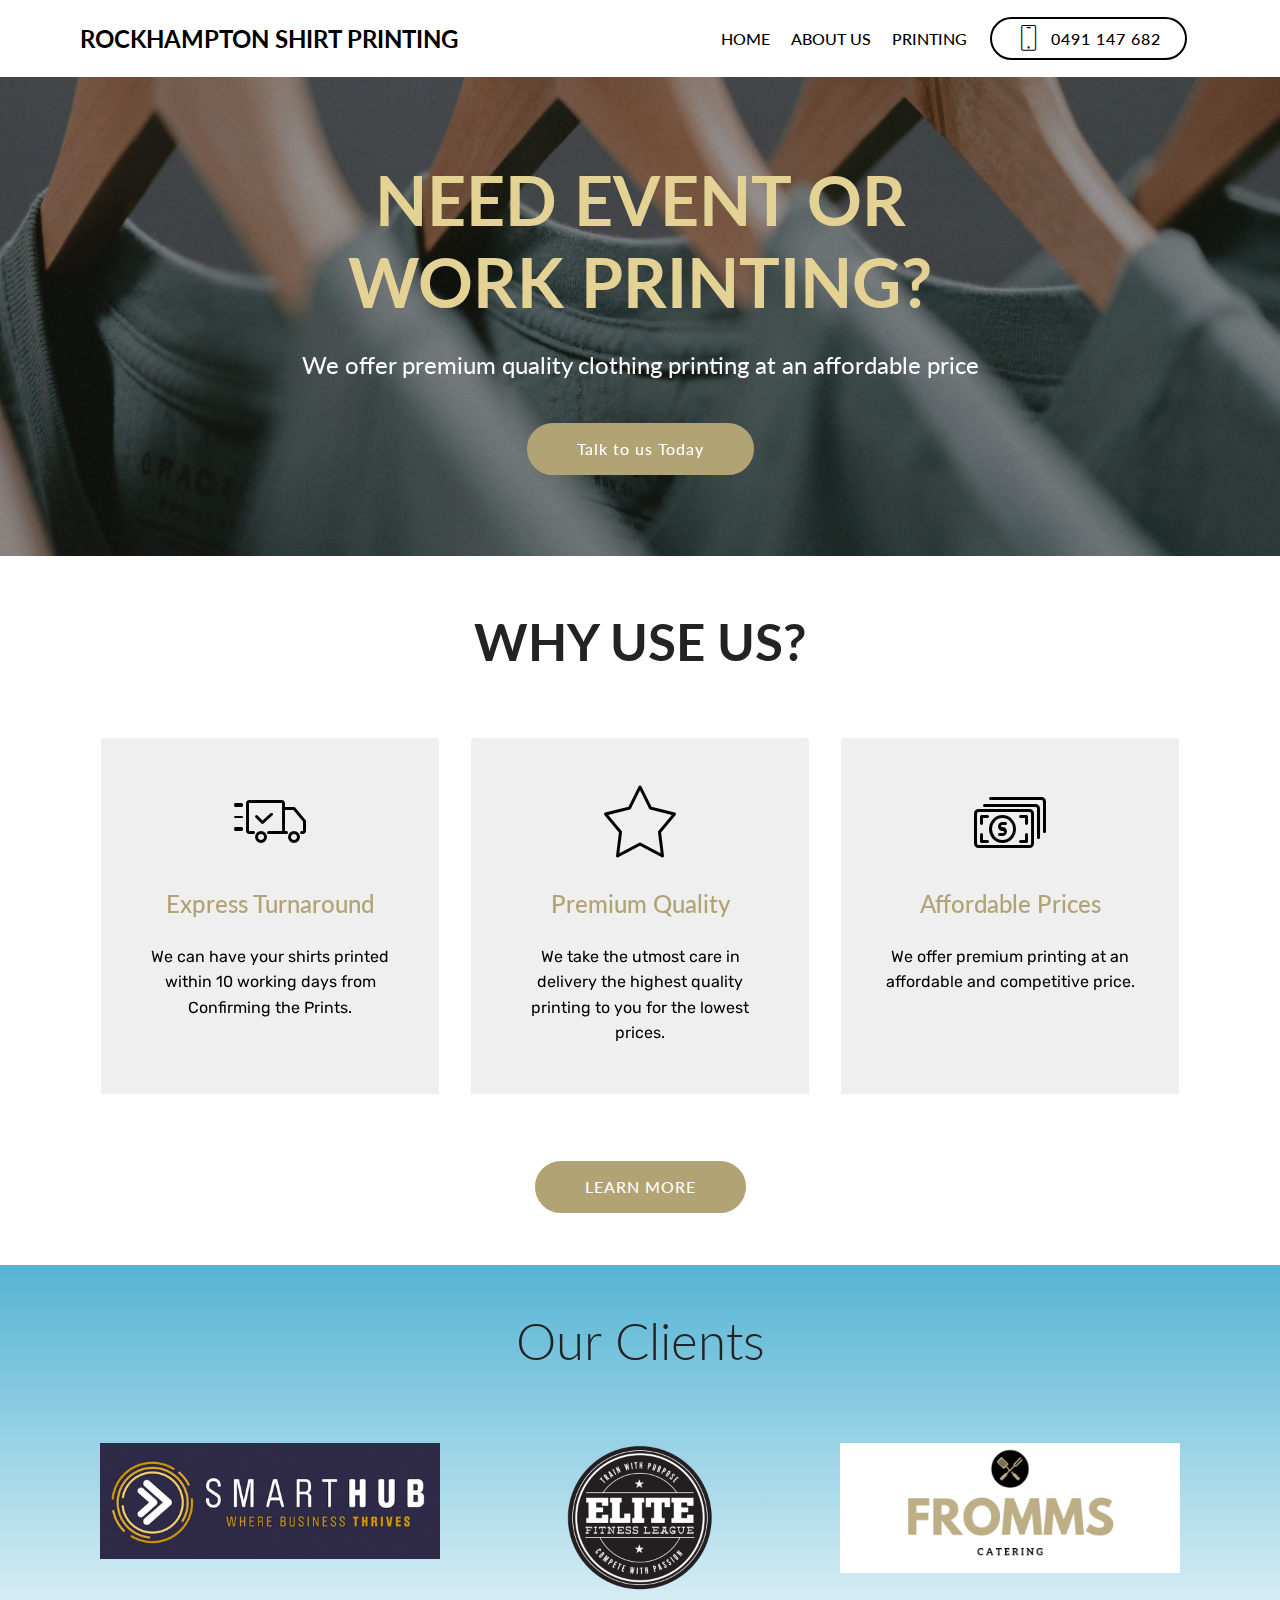
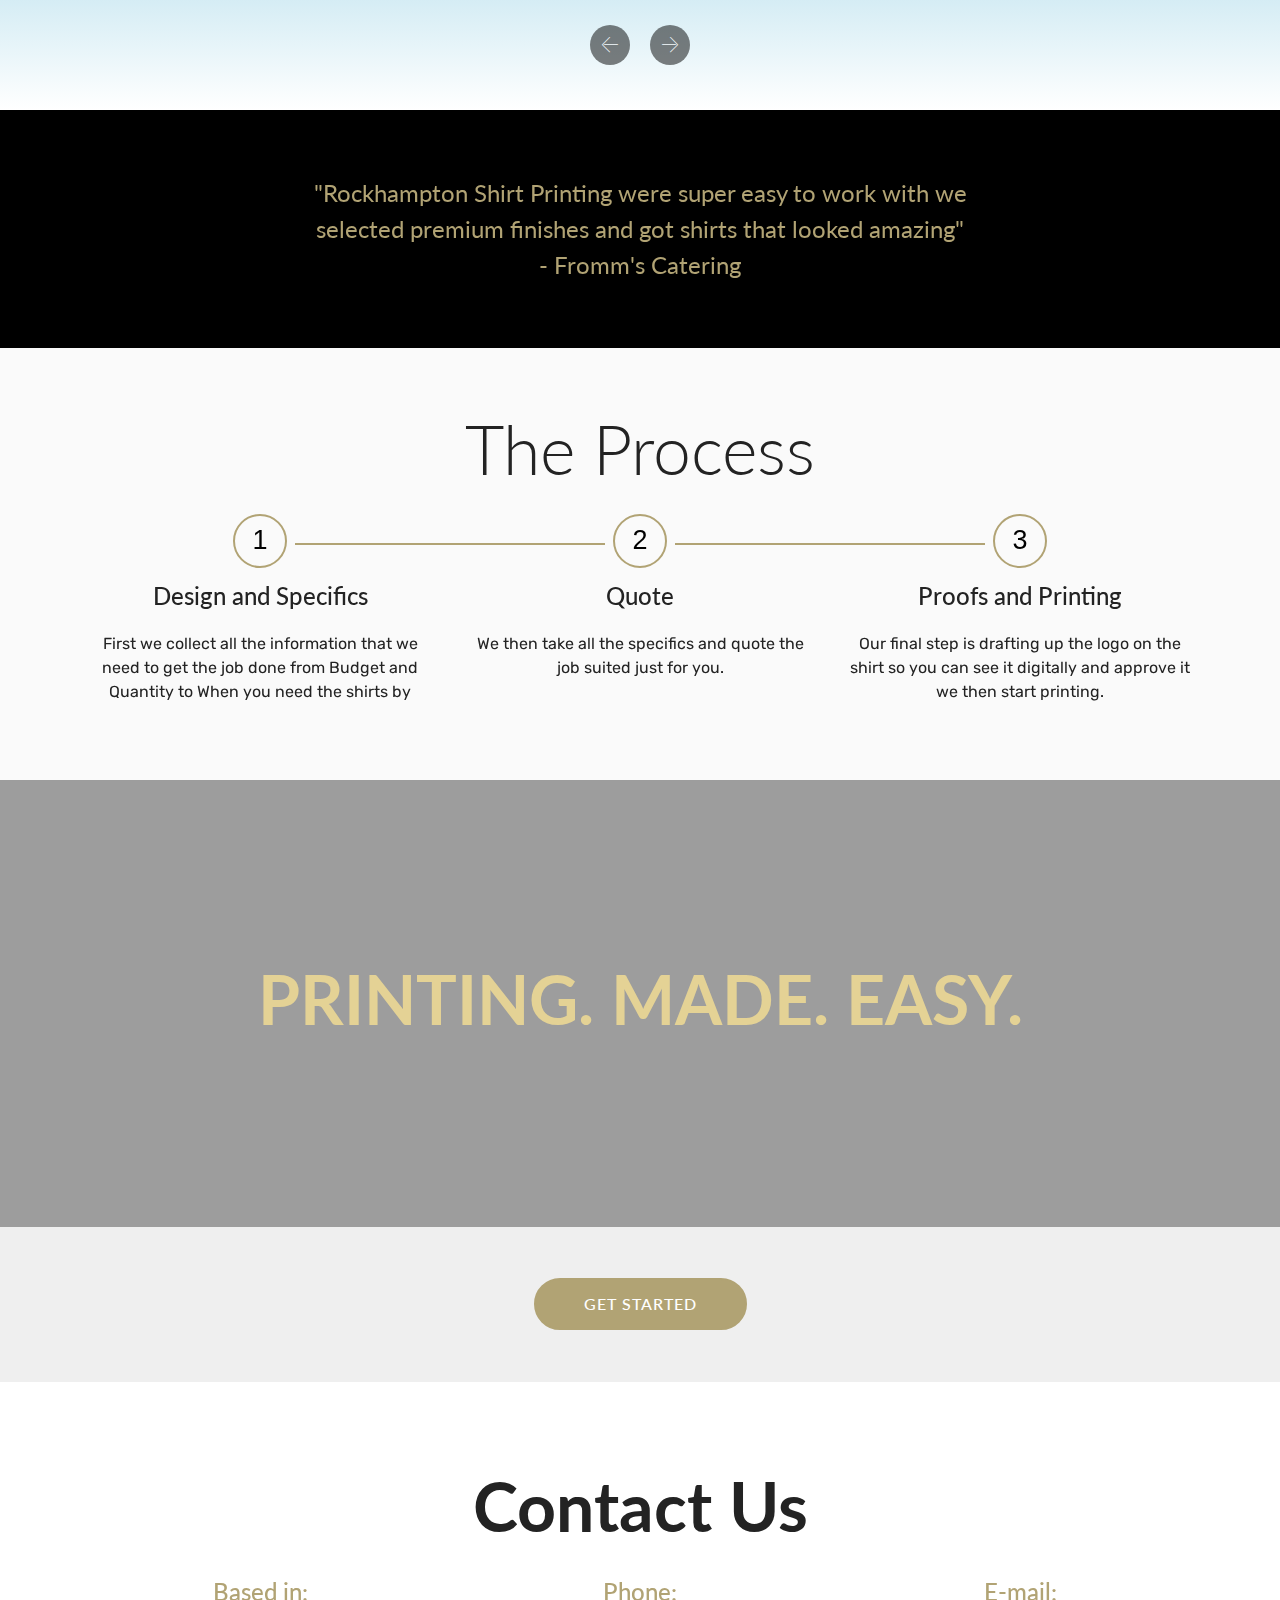
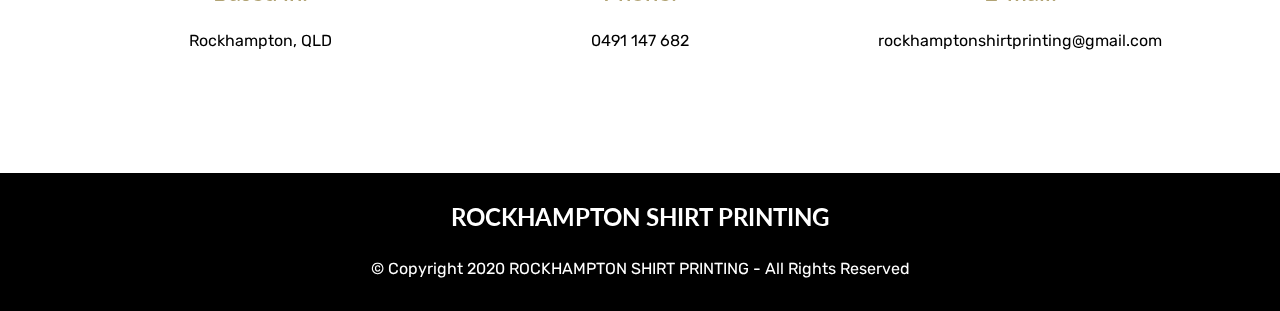
==== commit 4617fb2a: "create github pages" ====
--- a/home.html
+++ b/home.html
@@ -6,8 +6,8 @@
   <meta http-equiv="X-UA-Compatible" content="IE=edge">
   <meta name="generator" content="Mobirise v4.10.5, mobirise.com">
   <meta name="viewport" content="width=device-width, initial-scale=1, minimum-scale=1">
-  <link rel="shortcut icon" href="assets/images/cream-with-cassette-tape-music-logo-2-128x128.png" type="image/x-icon">
-  <meta name="description" content="Rockhampton Shirt printing we offer premium quality clothing printing at an affordable price. ">
+  <link rel="shortcut icon" href="assets/images/cream-with-cassette-tape-music-logo-2-128x128-2.png" type="image/x-icon">
+  <meta name="description" content="Rockhampton Shirt Printing creates high quality affordable shirts and clothing for both personal and business. We can provide for events such as Family Reunions, Bucks Parties, 18th Birthdays, Professional Events, Conference’s and some work uniforms, if you have a design, we will work with you to make that a reality. Contact us today on 0491 147 682 to see how we can bring your dream design to life.">
   
   <title>Home</title>
   <link rel="stylesheet" href="assets/web/assets/mobirise-icons/mobirise-icons.css">
@@ -24,6 +24,22 @@
   
 </head>
 <body>
+
+<!-- Google Analytics -->
+<body> tag
+<!-- Global site tag (gtag.js) - Google Analytics -->
+<script async src="https://www.googletagmanager.com/gtag/js?id=UA-168698070-1">
+</script>
+<script>
+  window.dataLayer = window.dataLayer || [];
+  function gtag(){dataLayer.push(arguments);}
+  gtag('js', new Date());
+
+  gtag('config', 'UA-168698070-1');
+</script>
+<!-- /Google Analytics -->
+
+
   <section class="menu cid-rQZHAtZtnI" once="menu" id="menu2-0">
 
     
@@ -59,7 +75,7 @@
     </nav>
 </section>
 
-<section class="engine"><a href="https://mobirise.info/z">best html templates</a></section><section class="cid-rQZVCjP8je mbr-parallax-background" id="header2-4">
+<section class="engine"><a href="https://mobirise.info/v">free html templates</a></section><section class="cid-rQZVCjP8je mbr-parallax-background" id="header2-4">
 
     
 
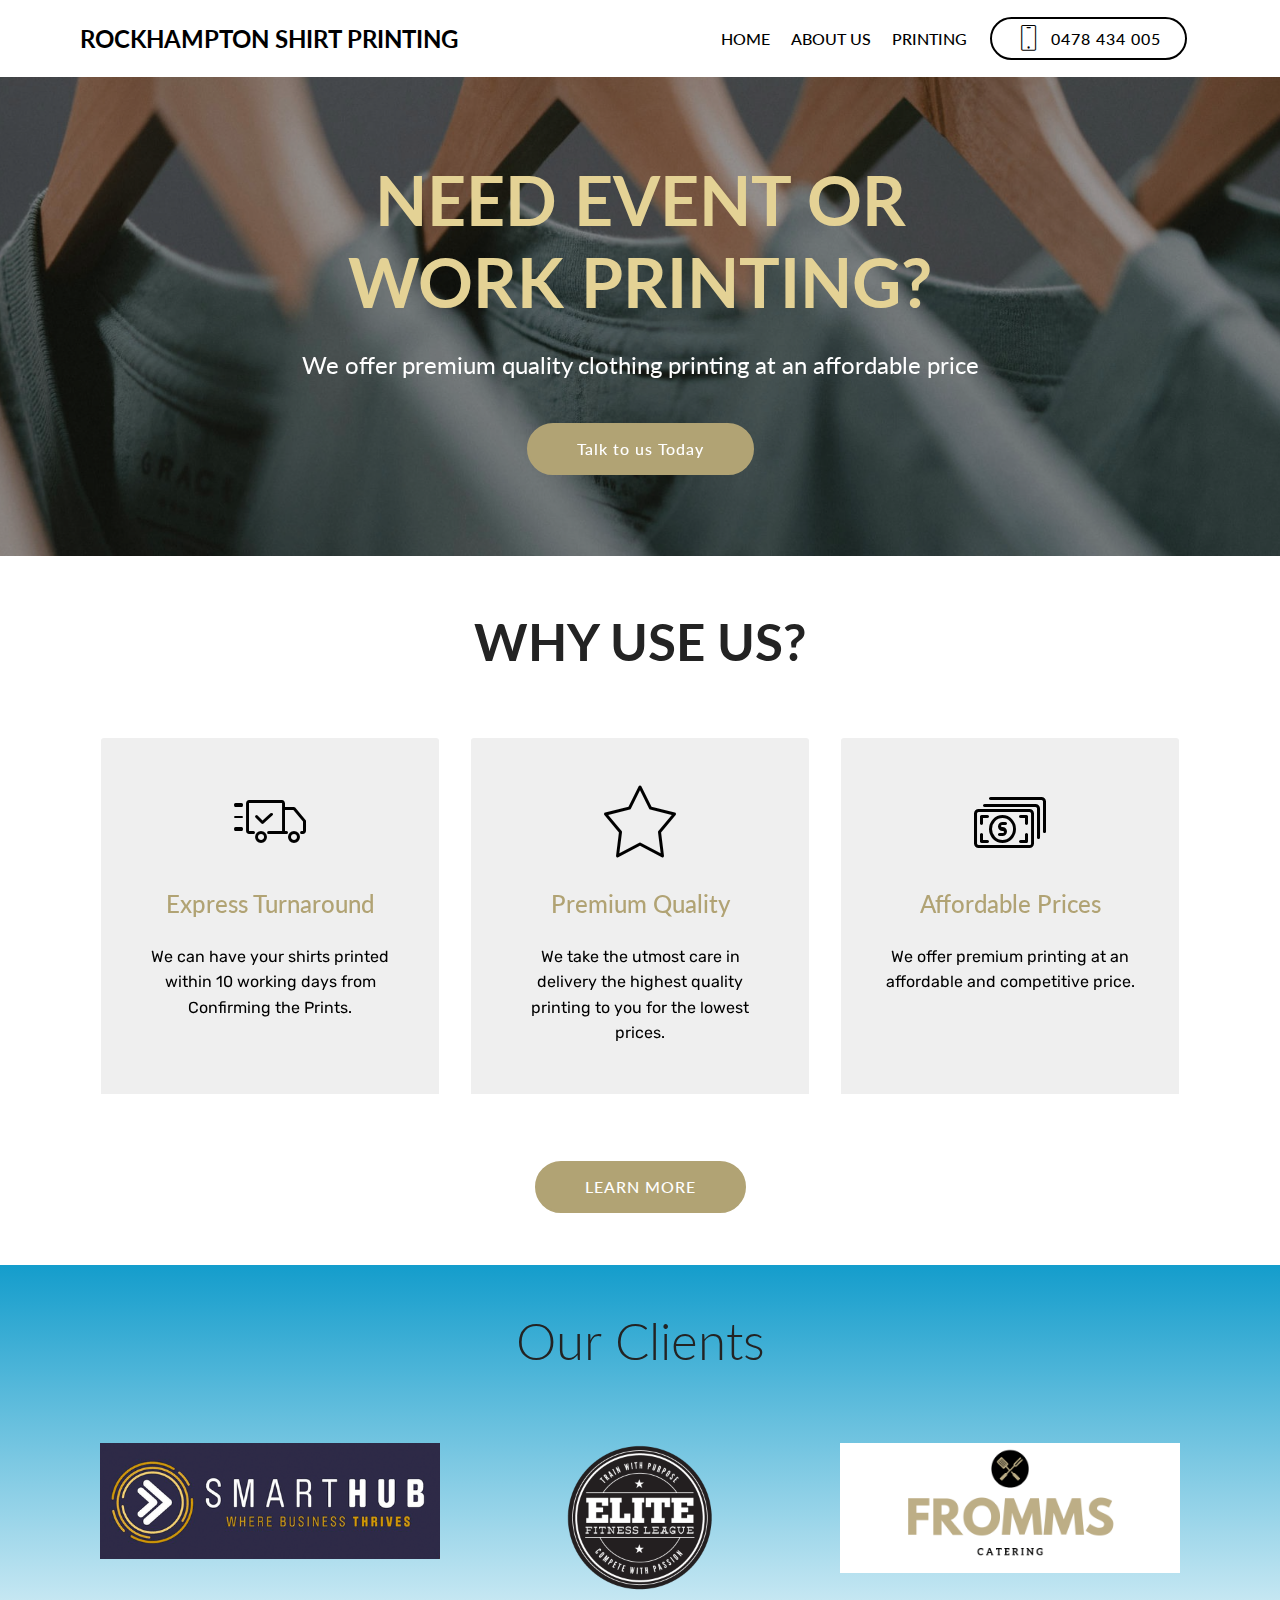
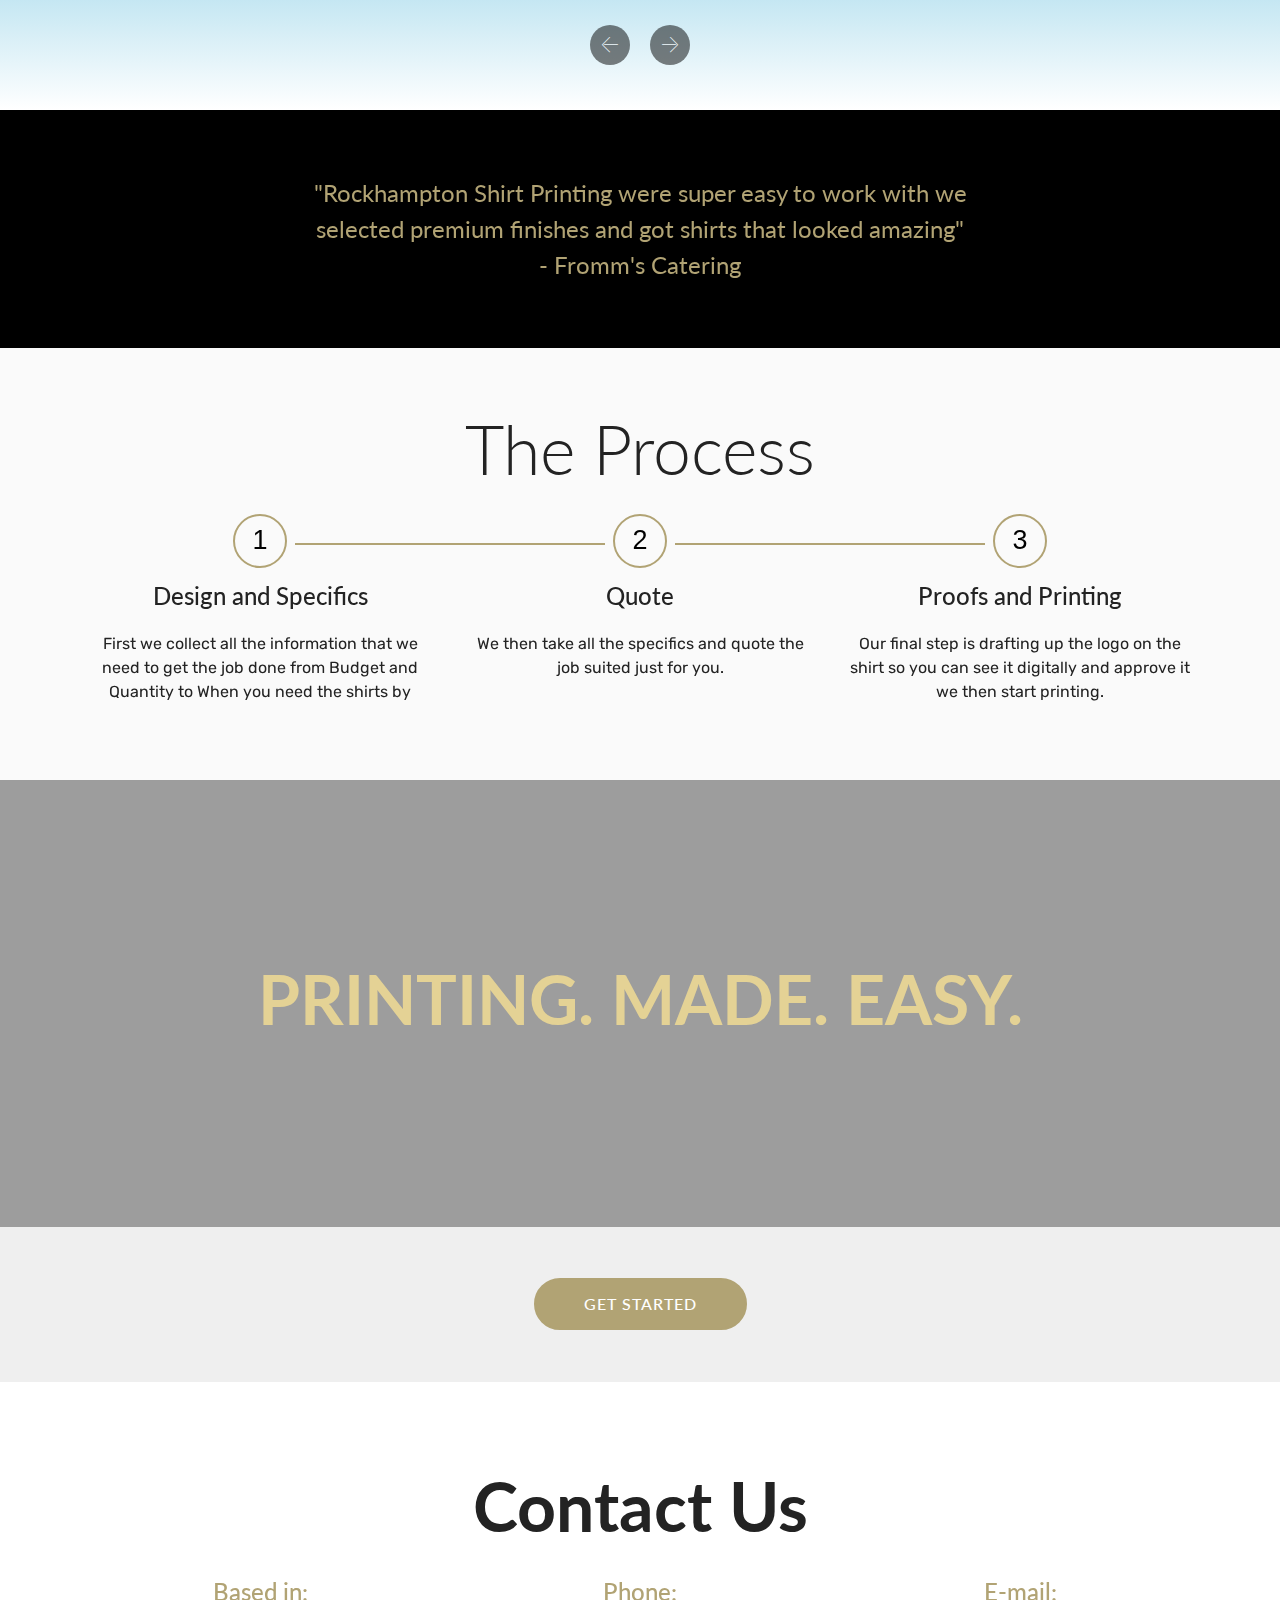
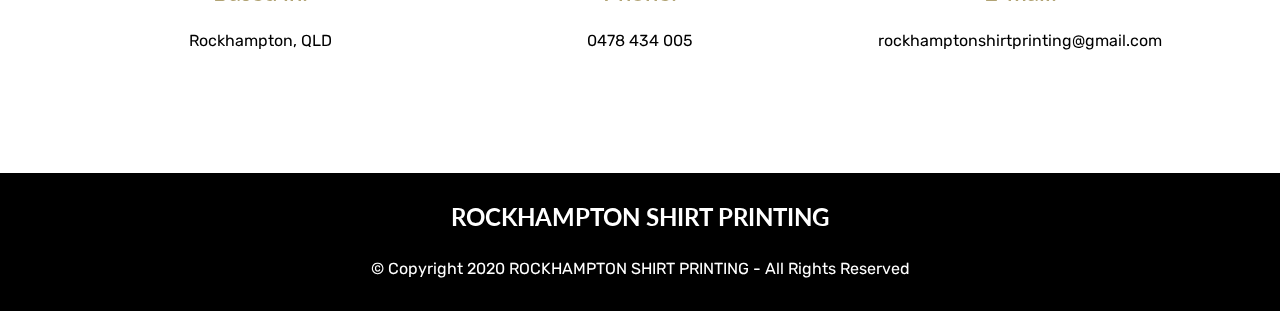
==== commit 51523073: "create github pages" ====
--- a/home.html
+++ b/home.html
@@ -68,14 +68,14 @@
                     <a class="nav-link link text-black display-4" href="page1.html">
                         ABOUT US</a>
                 </li><li class="nav-item"><a class="nav-link link text-black display-4" href="printing.html">PRINTING</a></li></ul>
-            <div class="navbar-buttons mbr-section-btn"><a class="btn btn-sm btn-black-outline display-4" href="tel:0491147682">
+            <div class="navbar-buttons mbr-section-btn"><a class="btn btn-sm btn-black-outline display-4" href="tel:0478434005">
                     <span class="btn-icon mbri-mobile mbr-iconfont mbr-iconfont-btn">
-                    </span>0491 147 682</a></div>
+                    </span>0478 434 005</a></div>
         </div>
     </nav>
 </section>
 
-<section class="engine"><a href="https://mobirise.info/v">free html templates</a></section><section class="cid-rQZVCjP8je mbr-parallax-background" id="header2-4">
+<section class="engine"><a href="https://mobirise.info/m">free site design templates</a></section><section class="cid-rQZVCjP8je mbr-parallax-background" id="header2-4">
 
     
 
@@ -88,7 +88,7 @@
                 
                 <p class="mbr-text pb-3 mbr-fonts-style display-5">
                     We offer premium quality clothing printing at an affordable price</p>
-                <div class="mbr-section-btn"><a class="btn btn-md btn-danger display-4" href="tel:0491147682">Talk to us Today</a></div>
+                <div class="mbr-section-btn"><a class="btn btn-md btn-danger display-4" href="tel:0478434005">Talk to us Today</a></div>
             </div>
         </div>
     </div>
@@ -386,8 +386,7 @@
                                 Phone:
                             </h5>
                             <p class="mbr-text align-left mbr-fonts-style display-7">
-                                0491 147 682
-                            </p>
+                                0478 434 005</p>
                         </div>
                     </div>
                     <div class="col-12 col-md-4">
--- a/assets/mobirise/css/mbr-additional.css
+++ b/assets/mobirise/css/mbr-additional.css
@@ -2863,8 +2863,8 @@
 .cid-rR0kX2ROZp {
   padding-top: 45px;
   padding-bottom: 45px;
-  background-color: #55b4d4;
-  background: linear-gradient(#55b4d4, #ffffff);
+  background-color: #149dcc;
+  background: linear-gradient(#149dcc, #ffffff);
 }
 .cid-rR0kX2ROZp .carousel-control {
   background: #000;
